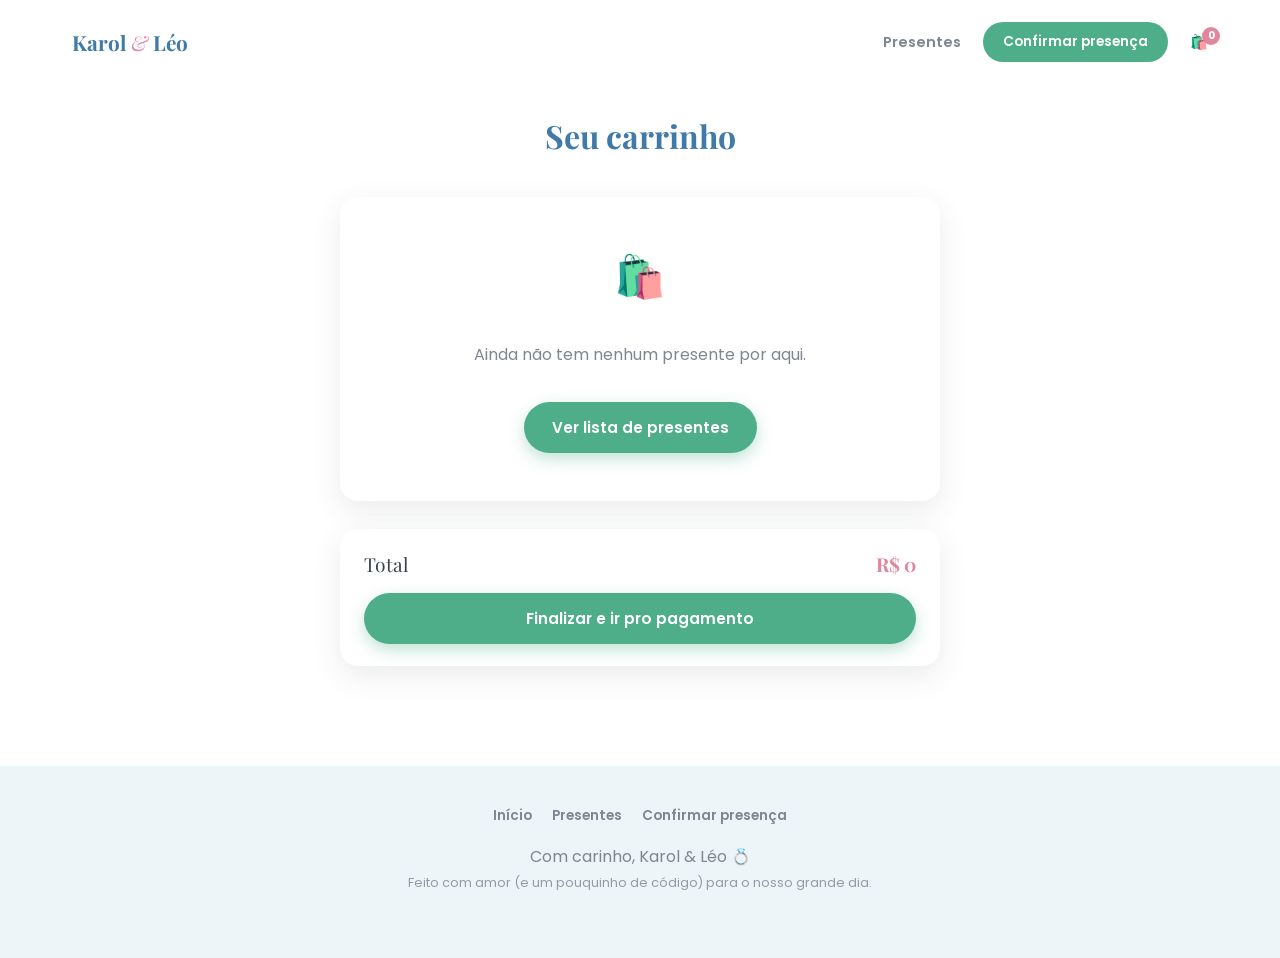
==== karol-e-leo/carrinho.html @ f5cfaec3 "Transforma a lista de presentes em lojinha com carrinho e checkout - gifts-data.js: cada presente ga" ====
<!DOCTYPE html>
<html lang="pt-BR">
<head>
  <meta charset="UTF-8" />
  <meta name="viewport" content="width=device-width, initial-scale=1.0" />
  <title>Carrinho | Karol & Léo</title>
  <link rel="preconnect" href="https://fonts.googleapis.com">
  <link href="https://fonts.googleapis.com/css2?family=Playfair+Display:wght@600;700&family=Poppins:wght@400;500;600;700&display=swap" rel="stylesheet">
  <link rel="stylesheet" href="styles.css" />
</head>
<body>

  <nav class="site-nav">
    <a class="site-nav__brand" href="index.html">Karol <span>&amp;</span> Léo</a>
    <div class="site-nav__links">
      <a href="presentes.html">Presentes</a>
      <a href="confirmar.html" class="btn btn--nav">Confirmar presença</a>
      <a href="carrinho.html" class="cart-link" aria-label="Carrinho de presentes">
        🛍️<span class="cart-badge" id="cart-badge" hidden>0</span>
      </a>
    </div>
  </nav>

  <main class="cart-page">
    <h1 class="cart-page__title">Seu carrinho</h1>

    <div class="cart-empty" id="cart-empty" hidden>
      <span class="cart-empty__emoji">🛍️</span>
      <p>Ainda não tem nenhum presente por aqui.</p>
      <a href="presentes.html" class="btn btn--primary">Ver lista de presentes</a>
    </div>

    <ul class="cart-list" id="cart-list"></ul>

    <div class="cart-summary" id="cart-summary" hidden>
      <div class="cart-summary__total">
        <span>Total</span>
        <span id="cart-total">R$ 0</span>
      </div>
      <a href="pagamento.html" class="btn btn--primary btn--block">Finalizar e ir pro pagamento</a>
    </div>
  </main>

  <footer class="footer">
    <div class="footer__links">
      <a href="index.html">Início</a>
      <a href="presentes.html">Presentes</a>
      <a href="confirmar.html">Confirmar presença</a>
    </div>
    <p>Com carinho, Karol &amp; Léo 💍</p>
    <p class="footer__small">Feito com amor (e um pouquinho de código) para o nosso grande dia.</p>
  </footer>

  <script src="gifts-data.js"></script>
  <script src="cart.js"></script>
  <script src="carrinho.js"></script>
</body>
</html>
---- karol-e-leo/styles.css ----
:root {
  /* Paleta clean: azul claro + verde + rosa sobre branco — suave,
     sem cores fortes, com cada tom cumprindo um papel só seu. */
  --sky: #5f9bc7;      /* títulos e destaques */
  --sky-dark: #3f7aa8; /* texto sobre fundo claro / hover de contorno */
  --blush: #e0879e;    /* preços e detalhes afetivos */
  --mint: #4fae8a;     /* botões de ação (Presentear) */
  --mint-dark: #3c8b6d;
  --paper: #ffffff;
  --paper-dark: #eef5f8;
  --ink: #38434c;
  --ink-light: #7c8791;
  --white: #ffffff;
  --radius: 18px;
  --shadow: 0 10px 30px rgba(56, 67, 76, 0.1);
  /* fundos alternados dos cartões de presente (meme tiles) */
  --tile-a: #e8f1f7;
  --tile-b: #e8f5f0;
  --tile-c: #fbeaef;
  font-size: 16px;
}

@media (prefers-color-scheme: dark) {
  :root {
    --paper: #141b20;
    --paper-dark: #1b242a;
    --ink: #eef3f6;
    --ink-light: #a7b3bc;
    --white: #1e282e;
    --sky: #8dc3ea;
    --sky-dark: #a9d3f0;
    --blush: #f0a6b8;
    --mint: #6fd0ac;
    --mint-dark: #8adcc0;
    --shadow: 0 10px 30px rgba(0, 0, 0, 0.45);
    --tile-a: #1c2b34;
    --tile-b: #1a2e26;
    --tile-c: #2e1f26;
  }
}

:root[data-theme="dark"] {
  --paper: #141b20;
  --paper-dark: #1b242a;
  --ink: #eef3f6;
  --ink-light: #a7b3bc;
  --white: #1e282e;
  --sky: #8dc3ea;
  --sky-dark: #a9d3f0;
  --blush: #f0a6b8;
  --mint: #6fd0ac;
  --mint-dark: #8adcc0;
  --shadow: 0 10px 30px rgba(0, 0, 0, 0.45);
  --tile-a: #1c2b34;
  --tile-b: #1a2e26;
  --tile-c: #2e1f26;
}

:root[data-theme="light"] {
  --paper: #ffffff;
  --paper-dark: #eef5f8;
  --ink: #38434c;
  --ink-light: #7c8791;
  --white: #ffffff;
  --sky: #5f9bc7;
  --sky-dark: #3f7aa8;
  --blush: #e0879e;
  --mint: #4fae8a;
  --mint-dark: #3c8b6d;
  --shadow: 0 10px 30px rgba(56, 67, 76, 0.1);
  --tile-a: #e8f1f7;
  --tile-b: #e8f5f0;
  --tile-c: #fbeaef;
}

* { box-sizing: border-box; }

body {
  margin: 0;
  font-family: 'Poppins', sans-serif;
  color: var(--ink);
  background: var(--paper);
  -webkit-font-smoothing: antialiased;
}

h1, h2, h3 {
  font-family: 'Playfair Display', serif;
  margin: 0;
}

p { line-height: 1.6; }

/* ===================== NAVEGAÇÃO ===================== */
.site-nav {
  display: flex;
  align-items: center;
  justify-content: space-between;
  flex-wrap: wrap;
  gap: 14px;
  padding: 22px 32px;
  max-width: 1200px;
  margin: 0 auto;
}

.site-nav__brand {
  font-family: 'Playfair Display', serif;
  font-size: 1.3rem;
  font-weight: 700;
  color: var(--sky-dark);
  text-decoration: none;
}

.site-nav__brand span {
  color: var(--blush);
  font-style: italic;
  font-weight: 400;
}

.site-nav__links {
  display: flex;
  align-items: center;
  gap: 22px;
  flex-wrap: wrap;
}

.site-nav__links a:not(.btn) {
  color: var(--ink-light);
  text-decoration: none;
  font-size: 0.9rem;
  font-weight: 600;
}

.site-nav__links a:not(.btn):hover { color: var(--sky-dark); }

.site-nav__back {
  color: var(--ink-light);
  text-decoration: none;
  font-size: 0.9rem;
  font-weight: 600;
}

.site-nav__back:hover { color: var(--sky-dark); }

.cart-link {
  position: relative;
  display: inline-flex;
  text-decoration: none;
  font-size: 1.3rem;
  color: var(--ink-light);
  line-height: 1;
}

.cart-link:hover { color: var(--sky-dark); }

.cart-badge {
  position: absolute;
  top: -8px;
  right: -12px;
  background: var(--blush);
  color: var(--white);
  font-size: 0.65rem;
  font-weight: 700;
  min-width: 18px;
  height: 18px;
  border-radius: 999px;
  display: flex;
  align-items: center;
  justify-content: center;
  padding: 0 4px;
}

/* ===================== HERO ===================== */
.hero {
  min-height: 100vh;
  display: flex;
  align-items: center;
  justify-content: center;
  text-align: center;
  padding: 32px 20px;
  background:
    radial-gradient(circle at 20% 20%, rgba(95,155,199,0.16), transparent 45%),
    radial-gradient(circle at 80% 80%, rgba(224,135,158,0.16), transparent 45%),
    linear-gradient(160deg, var(--paper) 0%, var(--paper-dark) 100%);
}

.hero__overlay {
  max-width: 640px;
  display: flex;
  flex-direction: column;
  align-items: center;
  gap: 18px;
}

.hero__monogram {
  font-family: 'Playfair Display', serif;
  font-size: 1.4rem;
  letter-spacing: 0.05em;
  color: var(--sky-dark);
  border: 1.5px solid var(--sky);
  border-radius: 50%;
  width: 68px;
  height: 68px;
  display: flex;
  align-items: center;
  justify-content: center;
}

.hero__monogram span {
  color: var(--blush);
  font-size: 0.8rem;
  margin: 0 2px;
}

.hero__eyebrow,
.section-eyebrow {
  letter-spacing: 0.25em;
  text-transform: uppercase;
  font-size: 0.75rem;
  color: var(--blush);
  font-weight: 600;
  margin: 0 0 10px;
  text-align: center;
}

.hero__names {
  font-size: clamp(2.8rem, 8vw, 5rem);
  color: var(--sky-dark);
}

.hero__amp {
  color: var(--blush);
  font-style: italic;
  font-weight: 400;
}

.hero__date {
  font-size: 1.1rem;
  color: var(--ink-light);
  margin: 0;
}

.countdown__label {
  font-size: 0.75rem;
  text-transform: uppercase;
  letter-spacing: 0.15em;
  color: var(--ink-light);
  margin: 6px 0 0;
}

.countdown {
  display: flex;
  gap: 12px;
  margin-top: 4px;
}

.countdown__box {
  background: var(--white);
  border-radius: 12px;
  padding: 10px 14px;
  min-width: 64px;
  box-shadow: var(--shadow);
  display: flex;
  flex-direction: column;
  align-items: center;
}

.countdown__box span {
  font-size: 1.4rem;
  font-weight: 700;
  color: var(--sky-dark);
  font-family: 'Playfair Display', serif;
}

.countdown__box small {
  font-size: 0.65rem;
  color: var(--ink-light);
  text-transform: uppercase;
  letter-spacing: 0.05em;
}

.hero__actions {
  display: flex;
  gap: 12px;
  flex-wrap: wrap;
  justify-content: center;
  margin-top: 8px;
}

/* ===================== BUTTONS ===================== */
.btn {
  display: inline-block;
  border: none;
  cursor: pointer;
  font-family: 'Poppins', sans-serif;
  font-weight: 600;
  border-radius: 999px;
  padding: 14px 28px;
  font-size: 0.95rem;
  text-decoration: none;
  transition: transform 0.15s ease, box-shadow 0.15s ease, background 0.15s ease;
}

.btn:hover { transform: translateY(-2px); }

.btn--ghost {
  background: transparent;
  color: var(--sky-dark);
  border: 2px solid var(--sky-dark);
}

.btn--ghost:hover { background: var(--sky-dark); color: var(--white); }

.btn--primary {
  background: var(--mint);
  color: var(--white);
  box-shadow: 0 6px 16px rgba(79, 174, 138, 0.35);
}

.btn--primary:hover { background: var(--mint-dark); }

.btn--nav {
  background: var(--mint);
  color: var(--white);
  padding: 10px 20px;
  font-size: 0.85rem;
}

.btn--nav:hover { background: var(--mint-dark); }

.btn--link {
  background: none;
  color: var(--ink-light);
  text-decoration: underline;
  padding: 8px;
}

.btn--block {
  display: block;
  width: 100%;
  text-align: center;
}

/* ===================== NOSSA HISTÓRIA (TIMELINE) ===================== */
.story {
  padding: 90px 20px 100px;
  background: var(--white);
}

.story__intro {
  max-width: 640px;
  margin: 0 auto 56px;
  text-align: center;
}

.story__intro h2 {
  color: var(--sky-dark);
  font-size: 2rem;
  margin-bottom: 14px;
  text-wrap: balance;
}

.story__lead {
  color: var(--ink-light);
  font-size: 1.05rem;
}

.timeline {
  list-style: none;
  margin: 0 auto;
  padding: 0;
  max-width: 900px;
  display: flex;
  flex-direction: column;
  gap: 56px;
}

.timeline__item {
  display: flex;
  gap: 28px;
  align-items: center;
}

.timeline__item:nth-child(even) {
  flex-direction: row-reverse;
}

.timeline__photo {
  flex: 0 0 220px;
  margin: 0;
  aspect-ratio: 4 / 5;
  border-radius: var(--radius);
  overflow: hidden;
  background: var(--paper-dark);
  box-shadow: var(--shadow);
}

.timeline__photo img {
  width: 100%;
  height: 100%;
  object-fit: cover;
  display: block;
}

.timeline__content {
  flex: 1;
  text-align: left;
}

.timeline__date {
  text-transform: uppercase;
  letter-spacing: 0.1em;
  font-size: 0.75rem;
  color: var(--blush);
  font-weight: 600;
  margin: 0 0 6px;
}

.timeline__content h3 {
  color: var(--ink);
  font-size: 1.3rem;
  margin-bottom: 8px;
}

.timeline__content p {
  color: var(--ink-light);
  font-size: 0.95rem;
  margin: 0;
}

@media (max-width: 700px) {
  .timeline__item,
  .timeline__item:nth-child(even) {
    flex-direction: column;
    text-align: center;
  }
  .timeline__content { text-align: center; }
  .timeline__photo { flex-basis: auto; width: 70%; max-width: 260px; }
}

/* ===================== CONVITE ===================== */
.invite {
  padding: 60px 20px 90px;
  display: flex;
  justify-content: center;
  background: var(--paper-dark);
}

.invite__card {
  background: var(--white);
  border-radius: 24px;
  box-shadow: var(--shadow);
  padding: 44px 36px;
  max-width: 480px;
  width: 100%;
  text-align: center;
}

.invite__card h2 {
  color: var(--sky-dark);
  font-size: 2rem;
  margin-bottom: 12px;
  text-wrap: balance;
}

.invite__lead {
  color: var(--ink-light);
  font-size: 1rem;
}

.invite__divider {
  border-top: 1.5px dashed var(--paper-dark);
  margin: 26px 0;
}

.invite__details {
  list-style: none;
  padding: 0;
  margin: 0 0 30px;
  display: flex;
  flex-direction: column;
  gap: 20px;
}

.invite__detail {
  display: flex;
  gap: 14px;
  align-items: flex-start;
  text-align: left;
}

.invite__icon {
  color: var(--sky-dark);
  flex-shrink: 0;
  margin-top: 2px;
}

.invite__detail strong {
  display: block;
  font-family: 'Playfair Display', serif;
  color: var(--ink);
  font-size: 1.05rem;
}

.invite__detail span {
  color: var(--ink-light);
  font-size: 0.9rem;
}

.invite__map-link {
  display: inline-block;
  margin-top: 4px;
  color: var(--sky-dark);
  font-size: 0.85rem;
  font-weight: 600;
  text-decoration: none;
}

.invite__map-link:hover { text-decoration: underline; }

/* ===================== DRESS CODE ===================== */
.dresscode {
  padding: 90px 20px;
  background: var(--white);
  text-align: center;
}

.dresscode__content {
  max-width: 640px;
  margin: 0 auto;
}

.dresscode__content h2 {
  color: var(--sky-dark);
  font-size: 2rem;
  margin-bottom: 14px;
  text-wrap: balance;
}

.dresscode__lead {
  color: var(--ink-light);
  font-size: 1.05rem;
  margin-bottom: 40px;
}

.dresscode__swatches {
  display: flex;
  gap: 48px;
  justify-content: center;
  flex-wrap: wrap;
}

.swatch-group__label {
  text-transform: uppercase;
  letter-spacing: 0.1em;
  font-size: 0.75rem;
  color: var(--ink-light);
  margin: 0 0 14px;
  font-weight: 600;
}

.swatch-row {
  display: flex;
  gap: 12px;
  justify-content: center;
}

.swatch {
  width: 44px;
  height: 44px;
  border-radius: 50%;
  display: flex;
  align-items: center;
  justify-content: center;
  font-size: 1rem;
  font-weight: 700;
  background: var(--sw);
  border: 1px solid rgba(56, 67, 76, 0.15);
  box-shadow: var(--shadow);
  color: var(--white);
}

.swatch--avoid { color: #c0392b; }

/* ===================== TEASER PRESENTES ===================== */
.presentes-teaser {
  padding: 90px 20px 100px;
  text-align: center;
  background: var(--paper-dark);
}

.presentes-teaser__content {
  max-width: 560px;
  margin: 0 auto;
}

.presentes-teaser h2 {
  color: var(--sky-dark);
  font-size: 1.8rem;
  margin-bottom: 14px;
  text-wrap: balance;
}

.presentes-teaser p {
  color: var(--ink-light);
  margin-bottom: 26px;
}

/* ===================== GIFTS ===================== */
.gifts {
  padding: 80px 20px 100px;
  max-width: 1200px;
  margin: 0 auto;
}

.gifts__title {
  text-align: center;
  color: var(--sky-dark);
  font-size: 2.2rem;
}

.gifts__subtitle {
  text-align: center;
  color: var(--ink-light);
  margin-top: 10px;
  margin-bottom: 50px;
}

.gifts__grid {
  display: grid;
  grid-template-columns: repeat(auto-fill, minmax(240px, 1fr));
  gap: 24px;
}

.gift-card {
  background: var(--white);
  border-radius: var(--radius);
  overflow: hidden;
  text-align: center;
  box-shadow: var(--shadow);
  display: flex;
  flex-direction: column;
  transition: transform 0.2s ease, box-shadow 0.2s ease;
  border: 2px solid transparent;
}

.gift-card:hover {
  transform: translateY(-6px);
  border-color: var(--sky);
}

.gift-card__visual {
  position: relative;
  aspect-ratio: 5 / 4;
  display: flex;
  align-items: center;
  justify-content: center;
}

.gift-card__visual.tile--a { background: var(--tile-a); }
.gift-card__visual.tile--b { background: var(--tile-b); }
.gift-card__visual.tile--c { background: var(--tile-c); }

.gift-card__emoji {
  font-size: 3.4rem;
  line-height: 1;
}

.gift-card__caption {
  position: absolute;
  left: 0;
  right: 0;
  bottom: 0;
  margin: 0;
  background: rgba(20, 24, 28, 0.62);
  color: #fff;
  text-transform: uppercase;
  font-weight: 800;
  font-size: 0.7rem;
  letter-spacing: 0.02em;
  line-height: 1.3;
  padding: 8px 10px;
}

.gift-card__body {
  padding: 18px 20px 22px;
  display: flex;
  flex-direction: column;
  align-items: center;
  gap: 8px;
}

.gift-card__title {
  font-family: 'Playfair Display', serif;
  font-size: 1.05rem;
  color: var(--ink);
  min-height: 48px;
  display: flex;
  align-items: center;
}

.gift-card__desc {
  font-size: 0.85rem;
  color: var(--ink-light);
  min-height: 56px;
}

.gift-card__price {
  font-weight: 700;
  color: var(--blush);
  font-size: 1.15rem;
  margin-top: 4px;
}

.gift-card__btn {
  margin-top: 8px;
  background: var(--mint);
  color: var(--white);
  border: none;
  border-radius: 999px;
  padding: 10px 22px;
  font-weight: 600;
  cursor: pointer;
  font-size: 0.85rem;
  min-width: 130px;
  transition: background 0.15s ease;
}

.gift-card__btn:hover { background: var(--mint-dark); }
.gift-card__btn--added { background: var(--sky-dark); }

/* ===================== FOOTER ===================== */
.footer {
  text-align: center;
  padding: 40px 20px 60px;
  color: var(--ink-light);
  background: var(--paper-dark);
}

.footer__links {
  display: flex;
  gap: 20px;
  justify-content: center;
  flex-wrap: wrap;
  margin-bottom: 18px;
}

.footer__links a {
  color: var(--ink-light);
  text-decoration: none;
  font-size: 0.85rem;
  font-weight: 600;
}

.footer__links a:hover { color: var(--sky-dark); }

.footer p { margin: 4px 0; }
.footer__small { font-size: 0.8rem; opacity: 0.8; }

/* ===================== CONFIRMAR PRESENÇA ===================== */
.rsvp {
  min-height: 78vh;
  display: flex;
  align-items: center;
  justify-content: center;
  padding: 30px 20px 80px;
  background: linear-gradient(160deg, var(--paper) 0%, var(--paper-dark) 100%);
}

.rsvp__card {
  background: var(--white);
  border-radius: 24px;
  box-shadow: var(--shadow);
  padding: 44px 36px;
  max-width: 480px;
  width: 100%;
  text-align: center;
}

.rsvp__card h1 {
  color: var(--sky-dark);
  font-size: 1.9rem;
  margin-bottom: 14px;
  text-wrap: balance;
}

.rsvp__lead {
  color: var(--ink-light);
  margin-bottom: 32px;
}

.rsvp__form {
  display: flex;
  flex-direction: column;
  gap: 16px;
  text-align: left;
}

.rsvp__obrigado {
  display: flex;
  flex-direction: column;
  align-items: center;
  gap: 14px;
}

.rsvp__obrigado h2 {
  color: var(--sky-dark);
  font-size: 1.5rem;
}

.rsvp__obrigado p {
  color: var(--ink-light);
}

.rsvp__obrigado-emoji { font-size: 3rem; }

.field {
  display: flex;
  flex-direction: column;
  gap: 6px;
  font-size: 0.85rem;
  color: var(--ink-light);
  text-align: left;
}

.field input, .field textarea {
  font-family: 'Poppins', sans-serif;
  border: 1.5px solid var(--paper-dark);
  border-radius: 10px;
  padding: 10px 12px;
  font-size: 0.95rem;
  color: var(--ink);
  resize: none;
}

.field input:focus, .field textarea:focus {
  outline: none;
  border-color: var(--sky);
}

/* ===================== CARRINHO ===================== */
.cart-page {
  padding: 30px 20px 100px;
  max-width: 640px;
  margin: 0 auto;
}

.cart-page__title {
  text-align: center;
  color: var(--sky-dark);
  font-size: 2rem;
  margin-bottom: 40px;
}

.cart-empty {
  text-align: center;
  background: var(--white);
  border-radius: var(--radius);
  box-shadow: var(--shadow);
  padding: 48px 24px;
  color: var(--ink-light);
  display: flex;
  flex-direction: column;
  align-items: center;
  gap: 18px;
}

.cart-empty__emoji { font-size: 2.6rem; }

.cart-list {
  list-style: none;
  margin: 0 0 28px;
  padding: 0;
  display: flex;
  flex-direction: column;
  gap: 14px;
}

.cart-item {
  display: flex;
  align-items: center;
  gap: 14px;
  background: var(--white);
  border-radius: 14px;
  box-shadow: var(--shadow);
  padding: 14px 16px;
}

.cart-item__emoji { font-size: 1.8rem; }

.cart-item__info {
  flex: 1;
  display: flex;
  flex-direction: column;
  text-align: left;
}

.cart-item__info strong { color: var(--ink); font-size: 0.95rem; }
.cart-item__info span { color: var(--ink-light); font-size: 0.8rem; }

.cart-item__subtotal {
  font-weight: 700;
  color: var(--blush);
  font-size: 0.95rem;
  white-space: nowrap;
}

.cart-item__remove {
  border: none;
  background: var(--paper-dark);
  color: var(--ink-light);
  width: 28px;
  height: 28px;
  border-radius: 50%;
  font-size: 1.1rem;
  line-height: 1;
  cursor: pointer;
  flex-shrink: 0;
}

.cart-item__remove:hover { background: var(--blush); color: var(--white); }

.cart-summary {
  background: var(--white);
  border-radius: var(--radius);
  box-shadow: var(--shadow);
  padding: 22px 24px;
  display: flex;
  flex-direction: column;
  gap: 16px;
}

.cart-summary__total {
  display: flex;
  justify-content: space-between;
  align-items: baseline;
  font-family: 'Playfair Display', serif;
  font-size: 1.2rem;
  color: var(--ink);
}

.cart-summary__total span:last-child { color: var(--blush); font-weight: 700; }

/* ===================== PAGAMENTO ===================== */
.payment-page {
  padding: 30px 20px 100px;
  max-width: 520px;
  margin: 0 auto;
}

.payment-page__title {
  text-align: center;
  color: var(--sky-dark);
  font-size: 2rem;
  margin-bottom: 36px;
}

.payment-summary {
  background: var(--white);
  border-radius: var(--radius);
  box-shadow: var(--shadow);
  padding: 24px 26px;
  margin-bottom: 26px;
}

.payment-summary h2 {
  font-size: 1rem;
  color: var(--ink);
  margin-bottom: 14px;
}

.payment-summary ul {
  list-style: none;
  margin: 0 0 14px;
  padding: 0;
  display: flex;
  flex-direction: column;
  gap: 8px;
}

.payment-summary li {
  display: flex;
  justify-content: space-between;
  font-size: 0.88rem;
  color: var(--ink-light);
}

.payment-summary__total {
  display: flex;
  justify-content: space-between;
  align-items: baseline;
  border-top: 1.5px dashed var(--paper-dark);
  padding-top: 14px;
  font-family: 'Playfair Display', serif;
  font-size: 1.2rem;
  color: var(--ink);
}

.payment-summary__total span:last-child { color: var(--blush); font-weight: 700; }

.payment-form {
  background: var(--white);
  border-radius: var(--radius);
  box-shadow: var(--shadow);
  padding: 26px;
  display: flex;
  flex-direction: column;
  gap: 16px;
}

.payment-hint {
  font-size: 0.8rem;
  color: var(--ink-light);
  text-align: center;
  margin: 0;
}

.payment-done {
  background: var(--white);
  border-radius: var(--radius);
  box-shadow: var(--shadow);
  padding: 40px 28px;
  text-align: center;
  display: flex;
  flex-direction: column;
  align-items: center;
  gap: 14px;
}

.payment-done__emoji { font-size: 3rem; }

.payment-done h2 { color: var(--sky-dark); font-size: 1.4rem; }
.payment-done p { color: var(--ink-light); }
.payment-done__actions { display: flex; flex-direction: column; gap: 10px; width: 100%; margin-top: 8px; }

@media (max-width: 480px) {
  .countdown__box { min-width: 56px; padding: 8px 10px; }
}

a:focus-visible,
button:focus-visible,
input:focus-visible,
textarea:focus-visible {
  outline: 3px solid var(--blush);
  outline-offset: 2px;
}

@media (prefers-reduced-motion: reduce) {
  .btn, .gift-card, .gift-card__btn {
    transition: none;
  }
  .btn:hover, .gift-card:hover {
    transform: none;
  }
}
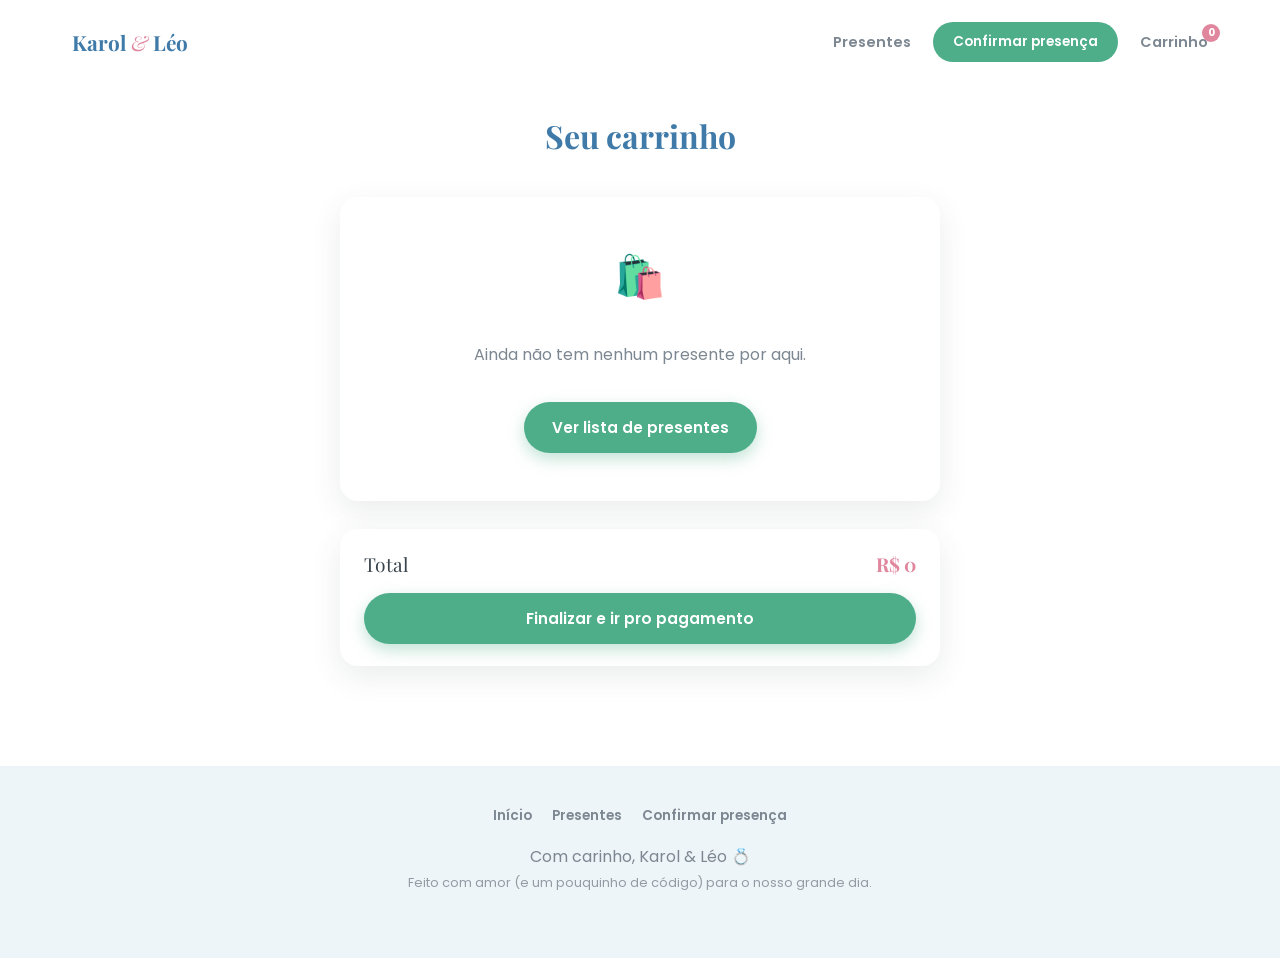
==== commit 4ab929d8: "Deixa os botões mais sofisticados, sem emoji e sem setas decorativas - Ícone do carrinho no menu vir" ====
--- a/karol-e-leo/carrinho.html
+++ b/karol-e-leo/carrinho.html
@@ -16,7 +16,7 @@
       <a href="presentes.html">Presentes</a>
       <a href="confirmar.html" class="btn btn--nav">Confirmar presença</a>
       <a href="carrinho.html" class="cart-link" aria-label="Carrinho de presentes">
-        🛍️<span class="cart-badge" id="cart-badge" hidden>0</span>
+        Carrinho<span class="cart-badge" id="cart-badge" hidden>0</span>
       </a>
     </div>
   </nav>
--- a/karol-e-leo/styles.css
+++ b/karol-e-leo/styles.css
@@ -145,9 +145,9 @@
   position: relative;
   display: inline-flex;
   text-decoration: none;
-  font-size: 1.3rem;
-  color: var(--ink-light);
-  line-height: 1;
+  font-size: 0.9rem;
+  font-weight: 600;
+  color: var(--ink-light);
 }
 
 .cart-link:hover { color: var(--sky-dark); }
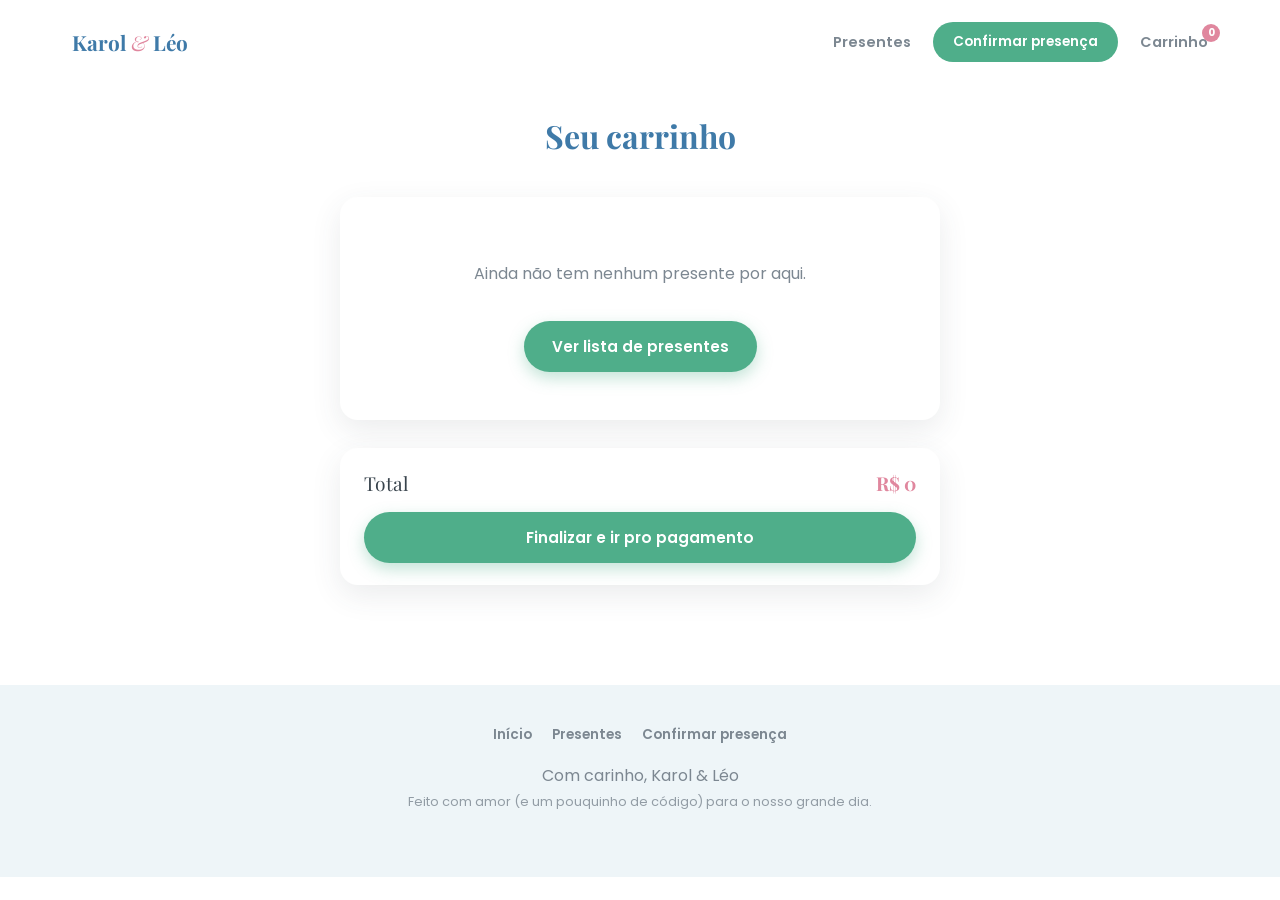
==== commit db16bae3: "Remove todos os emojis do site - Monograma "K & L" no lugar do coração, no herói e no fechamento - T" ====
--- a/karol-e-leo/carrinho.html
+++ b/karol-e-leo/carrinho.html
@@ -25,7 +25,6 @@
     <h1 class="cart-page__title">Seu carrinho</h1>
 
     <div class="cart-empty" id="cart-empty" hidden>
-      <span class="cart-empty__emoji">🛍️</span>
       <p>Ainda não tem nenhum presente por aqui.</p>
       <a href="presentes.html" class="btn btn--primary">Ver lista de presentes</a>
     </div>
@@ -47,7 +46,7 @@
       <a href="presentes.html">Presentes</a>
       <a href="confirmar.html">Confirmar presença</a>
     </div>
-    <p>Com carinho, Karol &amp; Léo 💍</p>
+    <p>Com carinho, Karol &amp; Léo</p>
     <p class="footer__small">Feito com amor (e um pouquinho de código) para o nosso grande dia.</p>
   </footer>
 
--- a/karol-e-leo/styles.css
+++ b/karol-e-leo/styles.css
@@ -13,10 +13,6 @@
   --white: #ffffff;
   --radius: 18px;
   --shadow: 0 10px 30px rgba(56, 67, 76, 0.1);
-  /* fundos alternados dos cartões de presente (meme tiles) */
-  --tile-a: #e8f1f7;
-  --tile-b: #e8f5f0;
-  --tile-c: #fbeaef;
   font-size: 16px;
 }
 
@@ -33,9 +29,6 @@
     --mint: #6fd0ac;
     --mint-dark: #8adcc0;
     --shadow: 0 10px 30px rgba(0, 0, 0, 0.45);
-    --tile-a: #1c2b34;
-    --tile-b: #1a2e26;
-    --tile-c: #2e1f26;
   }
 }
 
@@ -51,9 +44,6 @@
   --mint: #6fd0ac;
   --mint-dark: #8adcc0;
   --shadow: 0 10px 30px rgba(0, 0, 0, 0.45);
-  --tile-a: #1c2b34;
-  --tile-b: #1a2e26;
-  --tile-c: #2e1f26;
 }
 
 :root[data-theme="light"] {
@@ -68,9 +58,6 @@
   --mint: #4fae8a;
   --mint-dark: #3c8b6d;
   --shadow: 0 10px 30px rgba(56, 67, 76, 0.1);
-  --tile-a: #e8f1f7;
-  --tile-b: #e8f5f0;
-  --tile-c: #fbeaef;
 }
 
 * { box-sizing: border-box; }
@@ -191,7 +178,8 @@
   gap: 18px;
 }
 
-.hero__monogram {
+.hero__monogram,
+.closing__monogram {
   font-family: 'Playfair Display', serif;
   font-size: 1.4rem;
   letter-spacing: 0.05em;
@@ -205,7 +193,8 @@
   justify-content: center;
 }
 
-.hero__monogram span {
+.hero__monogram span,
+.closing__monogram span {
   color: var(--blush);
   font-size: 0.8rem;
   margin: 0 2px;
@@ -605,6 +594,36 @@
   margin-bottom: 26px;
 }
 
+/* ===================== AGRADECIMENTO ===================== */
+.closing {
+  padding: 90px 20px;
+  text-align: center;
+  background:
+    radial-gradient(circle at 30% 20%, rgba(95,155,199,0.12), transparent 45%),
+    radial-gradient(circle at 70% 80%, rgba(224,135,158,0.12), transparent 45%),
+    linear-gradient(160deg, var(--paper-dark) 0%, var(--paper) 100%);
+}
+
+.closing__content {
+  max-width: 520px;
+  margin: 0 auto;
+  display: flex;
+  flex-direction: column;
+  align-items: center;
+  gap: 16px;
+}
+
+.closing__content h2 {
+  color: var(--sky-dark);
+  font-size: 1.8rem;
+  text-wrap: balance;
+}
+
+.closing__content p {
+  color: var(--ink-light);
+  font-size: 1rem;
+}
+
 /* ===================== GIFTS ===================== */
 .gifts {
   padding: 80px 20px 100px;
@@ -651,18 +670,14 @@
 .gift-card__visual {
   position: relative;
   aspect-ratio: 5 / 4;
-  display: flex;
-  align-items: center;
-  justify-content: center;
-}
-
-.gift-card__visual.tile--a { background: var(--tile-a); }
-.gift-card__visual.tile--b { background: var(--tile-b); }
-.gift-card__visual.tile--c { background: var(--tile-c); }
-
-.gift-card__emoji {
-  font-size: 3.4rem;
-  line-height: 1;
+  background: var(--paper-dark);
+}
+
+.gift-card__img {
+  width: 100%;
+  height: 100%;
+  object-fit: cover;
+  display: block;
 }
 
 .gift-card__caption {
@@ -811,7 +826,6 @@
   color: var(--ink-light);
 }
 
-.rsvp__obrigado-emoji { font-size: 3rem; }
 
 .field {
   display: flex;
@@ -864,7 +878,6 @@
   gap: 18px;
 }
 
-.cart-empty__emoji { font-size: 2.6rem; }
 
 .cart-list {
   list-style: none;
@@ -885,7 +898,13 @@
   padding: 14px 16px;
 }
 
-.cart-item__emoji { font-size: 1.8rem; }
+.cart-item__img {
+  width: 48px;
+  height: 48px;
+  border-radius: 10px;
+  object-fit: cover;
+  flex-shrink: 0;
+}
 
 .cart-item__info {
   flex: 1;
@@ -1026,7 +1045,6 @@
   gap: 14px;
 }
 
-.payment-done__emoji { font-size: 3rem; }
 
 .payment-done h2 { color: var(--sky-dark); font-size: 1.4rem; }
 .payment-done p { color: var(--ink-light); }
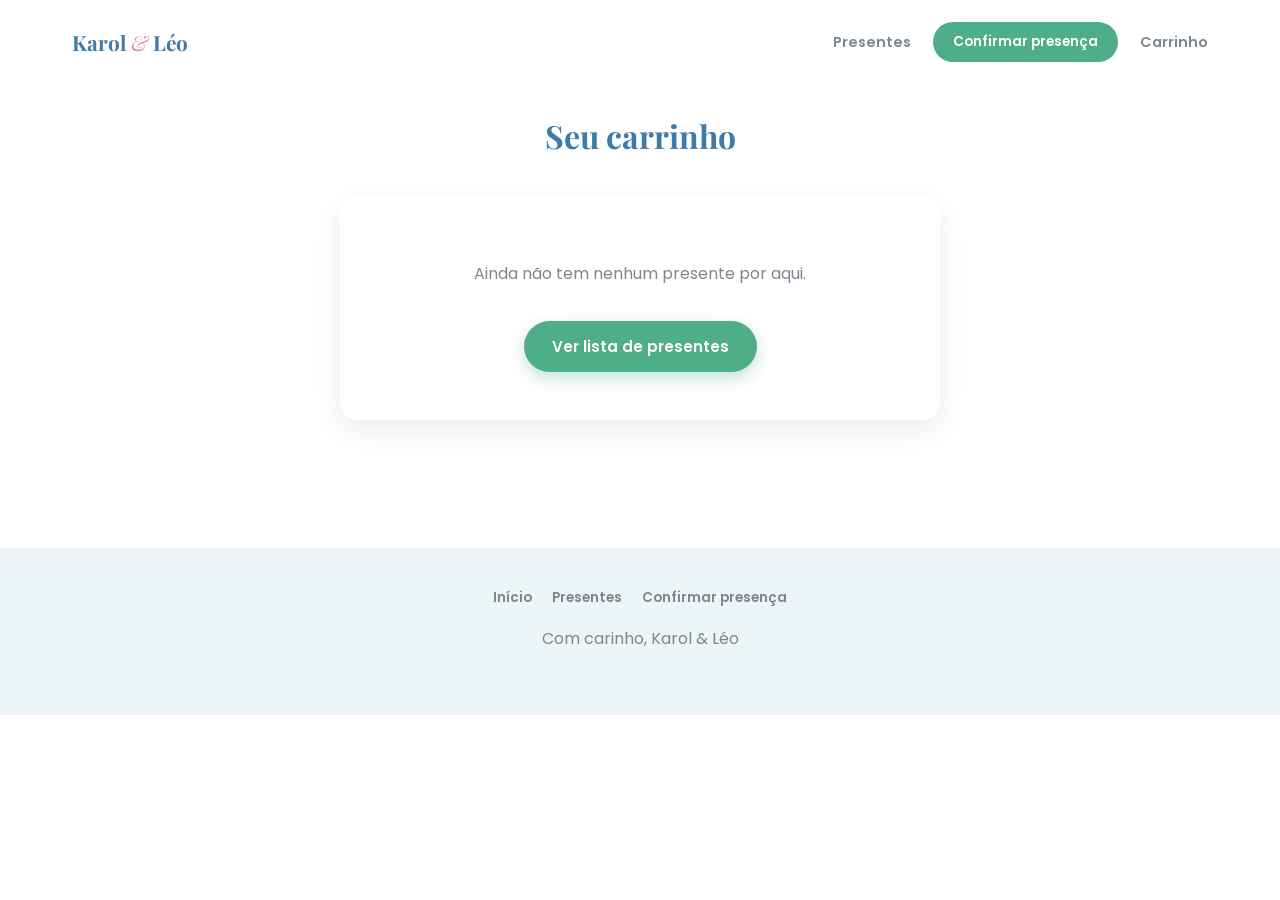
==== commit a621d3b2: "Corrige estados que apareciam antes da hora e ajusta textos finais - Corrige bug de CSS: classes com" ====
--- a/karol-e-leo/carrinho.html
+++ b/karol-e-leo/carrinho.html
@@ -47,7 +47,6 @@
       <a href="confirmar.html">Confirmar presença</a>
     </div>
     <p>Com carinho, Karol &amp; Léo</p>
-    <p class="footer__small">Feito com amor (e um pouquinho de código) para o nosso grande dia.</p>
   </footer>
 
   <script src="gifts-data.js"></script>
--- a/karol-e-leo/styles.css
+++ b/karol-e-leo/styles.css
@@ -62,6 +62,12 @@
 
 * { box-sizing: border-box; }
 
+/* Garante que o atributo hidden vença qualquer display:flex/block
+   declarado nas classes desses componentes (carrinho, confirmação,
+   pagamento) — sem isso, os estados "concluído" apareciam antes da
+   hora. */
+[hidden] { display: none !important; }
+
 body {
   margin: 0;
   font-family: 'Poppins', sans-serif;
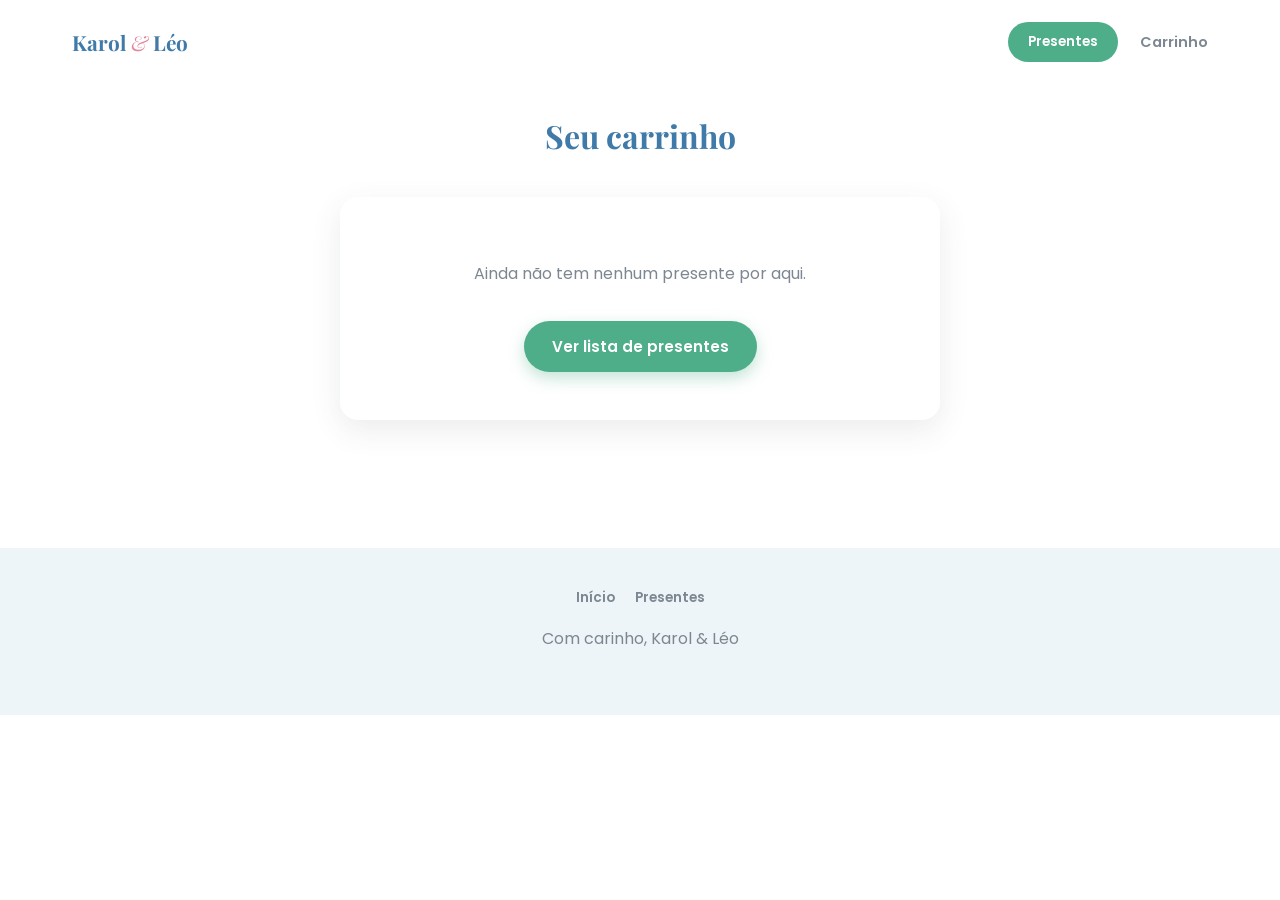
==== commit 7f687db9: "Remove a confirmação de presença — todos os convidados já confirmaram - Apaga confirmar.html e rsvp." ====
--- a/karol-e-leo/carrinho.html
+++ b/karol-e-leo/carrinho.html
@@ -13,8 +13,7 @@
   <nav class="site-nav">
     <a class="site-nav__brand" href="index.html">Karol <span>&amp;</span> Léo</a>
     <div class="site-nav__links">
-      <a href="presentes.html">Presentes</a>
-      <a href="confirmar.html" class="btn btn--nav">Confirmar presença</a>
+      <a href="presentes.html" class="btn btn--nav">Presentes</a>
       <a href="carrinho.html" class="cart-link" aria-label="Carrinho de presentes">
         Carrinho<span class="cart-badge" id="cart-badge" hidden>0</span>
       </a>
@@ -44,7 +43,6 @@
     <div class="footer__links">
       <a href="index.html">Início</a>
       <a href="presentes.html">Presentes</a>
-      <a href="confirmar.html">Confirmar presença</a>
     </div>
     <p>Com carinho, Karol &amp; Léo</p>
   </footer>
--- a/karol-e-leo/styles.css
+++ b/karol-e-leo/styles.css
@@ -335,7 +335,7 @@
   text-align: center;
 }
 
-/* ===================== NOSSA HISTÓRIA (TIMELINE) ===================== */
+/* ===================== NOSSA HISTÓRIA ===================== */
 .story {
   padding: 90px 20px 100px;
   background: var(--white);
@@ -343,93 +343,98 @@
 
 .story__intro {
   max-width: 640px;
-  margin: 0 auto 56px;
+  margin: 0 auto 8px;
   text-align: center;
 }
 
 .story__intro h2 {
   color: var(--sky-dark);
-  font-size: 2rem;
-  margin-bottom: 14px;
+  font-size: 2.2rem;
+  margin-bottom: 6px;
   text-wrap: balance;
 }
 
-.story__lead {
-  color: var(--ink-light);
-  font-size: 1.05rem;
-}
-
-.timeline {
-  list-style: none;
+.story__since {
+  font-family: 'Caveat', cursive;
+  font-size: 1.5rem;
+  font-weight: 600;
+  color: var(--blush);
+  transform: rotate(-2deg);
+  margin: 0 0 40px;
+}
+
+.story__narrative {
+  max-width: 620px;
   margin: 0 auto;
-  padding: 0;
-  max-width: 900px;
-  display: flex;
-  flex-direction: column;
-  gap: 56px;
-}
-
-.timeline__item {
-  display: flex;
-  gap: 28px;
-  align-items: center;
-}
-
-.timeline__item:nth-child(even) {
-  flex-direction: row-reverse;
-}
-
-.timeline__photo {
-  flex: 0 0 220px;
+  display: flex;
+  flex-direction: column;
+  gap: 20px;
+}
+
+.story__narrative p {
+  color: var(--ink-light);
+  font-size: 1.02rem;
+  line-height: 1.75;
+}
+
+.story__narrative strong {
+  color: var(--ink);
+  font-family: 'Playfair Display', serif;
+}
+
+.story__thanks {
+  max-width: 560px;
+  margin: 32px auto 0;
+  text-align: center;
+  font-family: 'Playfair Display', serif;
+  font-style: italic;
+  font-size: 1.15rem;
+  color: var(--sky-dark);
+  text-wrap: balance;
+}
+
+.story__gallery {
+  display: flex;
+  flex-wrap: wrap;
+  justify-content: center;
+  gap: 30px 24px;
+  max-width: 1000px;
+  margin: 56px auto 0;
+  padding: 0 10px;
+}
+
+.story__photo {
   margin: 0;
+  background: var(--white);
+  padding: 10px 10px 30px;
+  box-shadow: var(--shadow);
+  border-radius: 4px;
+  width: 200px;
+  transition: transform 0.2s ease, box-shadow 0.2s ease;
+}
+
+.story__photo:hover {
+  transform: rotate(0deg) scale(1.03) !important;
+  box-shadow: 0 16px 34px rgba(56, 67, 76, 0.2);
+}
+
+.story__photo img {
+  width: 100%;
   aspect-ratio: 4 / 5;
-  border-radius: var(--radius);
-  overflow: hidden;
-  background: var(--paper-dark);
-  box-shadow: var(--shadow);
-}
-
-.timeline__photo img {
-  width: 100%;
-  height: 100%;
   object-fit: cover;
   display: block;
-}
-
-.timeline__content {
-  flex: 1;
-  text-align: left;
-}
-
-.timeline__date {
-  text-transform: uppercase;
-  letter-spacing: 0.1em;
-  font-size: 0.75rem;
-  color: var(--blush);
-  font-weight: 600;
-  margin: 0 0 6px;
-}
-
-.timeline__content h3 {
-  color: var(--ink);
-  font-size: 1.3rem;
-  margin-bottom: 8px;
-}
-
-.timeline__content p {
-  color: var(--ink-light);
-  font-size: 0.95rem;
-  margin: 0;
-}
-
-@media (max-width: 700px) {
-  .timeline__item,
-  .timeline__item:nth-child(even) {
-    flex-direction: column;
-    text-align: center;
-  }
-  .timeline__content { text-align: center; }
-  .timeline__photo { flex-basis: auto; width: 70%; max-width: 260px; }
+  border-radius: 2px;
+  background: var(--paper-dark);
+}
+
+.story__gallery .story__photo:nth-child(1) { transform: rotate(-3deg); }
+.story__gallery .story__photo:nth-child(2) { transform: rotate(2deg); }
+.story__gallery .story__photo:nth-child(3) { transform: rotate(-1.5deg); }
+.story__gallery .story__photo:nth-child(4) { transform: rotate(2.5deg); }
+.story__gallery .story__photo:nth-child(5) { transform: rotate(-2deg); }
+
+@media (max-width: 600px) {
+  .story__photo { width: 42%; }
 }
 
 /* ===================== CONVITE ===================== */
@@ -628,6 +633,30 @@
 .closing__content p {
   color: var(--ink-light);
   font-size: 1rem;
+}
+
+.closing__highlight {
+  font-family: 'Playfair Display', serif;
+  color: var(--sky-dark);
+  font-size: 1.3rem;
+  font-weight: 700;
+  text-wrap: balance;
+}
+
+.closing__contact {
+  font-size: 0.85rem;
+  color: var(--ink-light);
+  margin-top: -4px;
+}
+
+.closing__contact a {
+  color: var(--sky-dark);
+  font-weight: 600;
+  text-decoration: none;
+}
+
+.closing__contact a:hover {
+  text-decoration: underline;
 }
 
 /* ===================== GIFTS ===================== */
@@ -747,7 +776,6 @@
 }
 
 .gift-card__btn:hover { background: var(--mint-dark); }
-.gift-card__btn--added { background: var(--sky-dark); }
 
 /* ===================== FOOTER ===================== */
 .footer {
@@ -776,62 +804,6 @@
 
 .footer p { margin: 4px 0; }
 .footer__small { font-size: 0.8rem; opacity: 0.8; }
-
-/* ===================== CONFIRMAR PRESENÇA ===================== */
-.rsvp {
-  min-height: 78vh;
-  display: flex;
-  align-items: center;
-  justify-content: center;
-  padding: 30px 20px 80px;
-  background: linear-gradient(160deg, var(--paper) 0%, var(--paper-dark) 100%);
-}
-
-.rsvp__card {
-  background: var(--white);
-  border-radius: 24px;
-  box-shadow: var(--shadow);
-  padding: 44px 36px;
-  max-width: 480px;
-  width: 100%;
-  text-align: center;
-}
-
-.rsvp__card h1 {
-  color: var(--sky-dark);
-  font-size: 1.9rem;
-  margin-bottom: 14px;
-  text-wrap: balance;
-}
-
-.rsvp__lead {
-  color: var(--ink-light);
-  margin-bottom: 32px;
-}
-
-.rsvp__form {
-  display: flex;
-  flex-direction: column;
-  gap: 16px;
-  text-align: left;
-}
-
-.rsvp__obrigado {
-  display: flex;
-  flex-direction: column;
-  align-items: center;
-  gap: 14px;
-}
-
-.rsvp__obrigado h2 {
-  color: var(--sky-dark);
-  font-size: 1.5rem;
-}
-
-.rsvp__obrigado p {
-  color: var(--ink-light);
-}
-
 
 .field {
   display: flex;
@@ -1056,6 +1028,78 @@
 .payment-done p { color: var(--ink-light); }
 .payment-done__actions { display: flex; flex-direction: column; gap: 10px; width: 100%; margin-top: 8px; }
 
+/* ===================== MODAL ===================== */
+.modal {
+  position: fixed;
+  inset: 0;
+  display: none;
+  align-items: center;
+  justify-content: center;
+  z-index: 200;
+  padding: 20px;
+}
+
+.modal.modal--open { display: flex; }
+
+.modal__backdrop {
+  position: absolute;
+  inset: 0;
+  background: rgba(30, 40, 46, 0.55);
+  backdrop-filter: blur(2px);
+}
+
+.modal__card {
+  position: relative;
+  background: var(--white);
+  border-radius: 24px;
+  padding: 36px 30px;
+  max-width: 400px;
+  width: 100%;
+  text-align: center;
+  box-shadow: 0 20px 60px rgba(0, 0, 0, 0.25);
+}
+
+.modal__close {
+  position: absolute;
+  top: 14px;
+  right: 16px;
+  border: none;
+  background: none;
+  font-size: 1.6rem;
+  cursor: pointer;
+  color: var(--ink-light);
+  line-height: 1;
+}
+
+.modal__eyebrow {
+  letter-spacing: 0.15em;
+  text-transform: uppercase;
+  font-size: 0.7rem;
+  color: var(--mint-dark);
+  font-weight: 700;
+  margin: 0 0 10px;
+}
+
+.modal__title {
+  font-family: 'Playfair Display', serif;
+  font-size: 1.3rem;
+  color: var(--ink);
+  margin: 0 0 12px;
+  text-wrap: balance;
+}
+
+.modal__text {
+  color: var(--ink-light);
+  font-size: 0.92rem;
+  margin: 0 0 24px;
+}
+
+.modal__actions {
+  display: flex;
+  flex-direction: column;
+  gap: 10px;
+}
+
 @media (max-width: 480px) {
   .countdown__box { min-width: 56px; padding: 8px 10px; }
 }
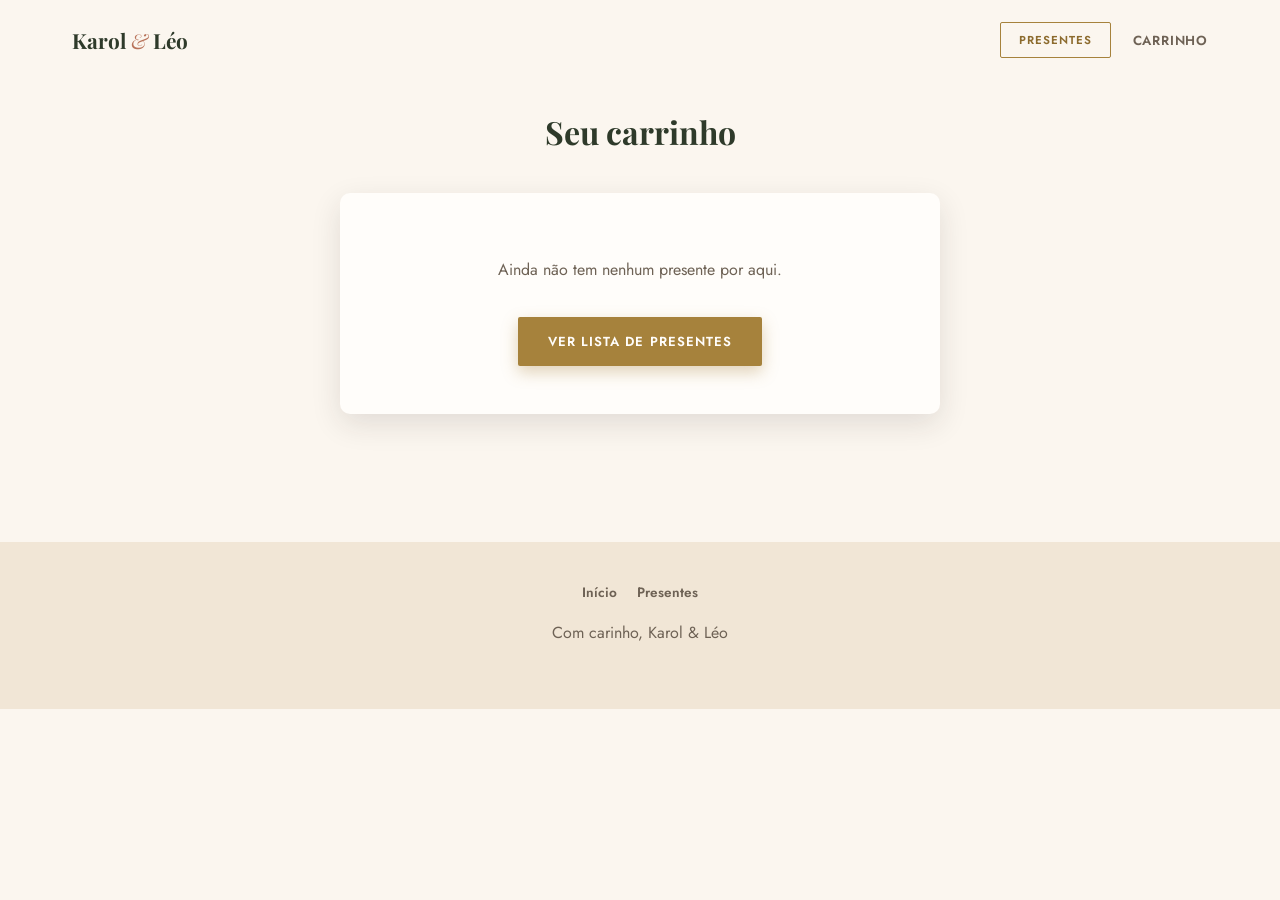
==== commit 96c75016: "Redesign com paleta sofisticada de casamento e integração Mercado Pago Troca a paleta azul/verde/ros" ====
--- a/karol-e-leo/carrinho.html
+++ b/karol-e-leo/carrinho.html
@@ -5,7 +5,7 @@
   <meta name="viewport" content="width=device-width, initial-scale=1.0" />
   <title>Carrinho | Karol & Léo</title>
   <link rel="preconnect" href="https://fonts.googleapis.com">
-  <link href="https://fonts.googleapis.com/css2?family=Playfair+Display:wght@600;700&family=Poppins:wght@400;500;600;700&display=swap" rel="stylesheet">
+  <link href="https://fonts.googleapis.com/css2?family=Playfair+Display:wght@600;700&family=Jost:wght@400;500;600;700&display=swap" rel="stylesheet">
   <link rel="stylesheet" href="styles.css" />
 </head>
 <body>
--- a/karol-e-leo/styles.css
+++ b/karol-e-leo/styles.css
@@ -1,63 +1,70 @@
 :root {
-  /* Paleta clean: azul claro + verde + rosa sobre branco — suave,
-     sem cores fortes, com cada tom cumprindo um papel só seu. */
-  --sky: #5f9bc7;      /* títulos e destaques */
-  --sky-dark: #3f7aa8; /* texto sobre fundo claro / hover de contorno */
-  --blush: #e0879e;    /* preços e detalhes afetivos */
-  --mint: #4fae8a;     /* botões de ação (Presentear) */
-  --mint-dark: #3c8b6d;
-  --paper: #ffffff;
-  --paper-dark: #eef5f8;
-  --ink: #38434c;
-  --ink-light: #7c8791;
-  --white: #ffffff;
-  --radius: 18px;
-  --shadow: 0 10px 30px rgba(56, 67, 76, 0.1);
+  /* Paleta de casamento: marfim quente + verde-floresta + dourado
+     envelhecido + terracota — mais elegante e atemporal que o azul/
+     verde/rosa vivos usados antes. */
+  --sky: #3f4f3a;       /* verde-floresta — títulos e destaques */
+  --sky-dark: #2e3a2a;  /* verde mais escuro — hover / ênfase */
+  --blush: #b8735a;     /* terracota — preços e detalhes afetivos */
+  --mint: #a6823c;      /* dourado envelhecido — botões de ação */
+  --mint-dark: #8c6b2e;
+  --paper: #fbf6ef;
+  --paper-dark: #f1e6d6;
+  --ink: #2b2420;
+  --ink-light: #6e6255;
+  --white: #fffdfa;
+  --radius: 10px;
+  --shadow: 0 10px 30px rgba(43, 36, 32, 0.12);
   font-size: 16px;
+
+  /* Cores literais do dress code (azul claro / verde / rosa) — fixas,
+     não seguem a paleta decorativa acima nem o tema claro/escuro. */
+  --dc-sky: #9db8d9;
+  --dc-green: #93b591;
+  --dc-pink: #e0a9b4;
 }
 
 @media (prefers-color-scheme: dark) {
   :root {
-    --paper: #141b20;
-    --paper-dark: #1b242a;
-    --ink: #eef3f6;
-    --ink-light: #a7b3bc;
-    --white: #1e282e;
-    --sky: #8dc3ea;
-    --sky-dark: #a9d3f0;
-    --blush: #f0a6b8;
-    --mint: #6fd0ac;
-    --mint-dark: #8adcc0;
-    --shadow: 0 10px 30px rgba(0, 0, 0, 0.45);
+    --paper: #1c1712;
+    --paper-dark: #241d17;
+    --ink: #f3ece3;
+    --ink-light: #c9bba9;
+    --white: #2a231d;
+    --sky: #8fae86;
+    --sky-dark: #a8c79e;
+    --blush: #d99a82;
+    --mint: #d4af5c;
+    --mint-dark: #e8c77e;
+    --shadow: 0 10px 30px rgba(0, 0, 0, 0.5);
   }
 }
 
 :root[data-theme="dark"] {
-  --paper: #141b20;
-  --paper-dark: #1b242a;
-  --ink: #eef3f6;
-  --ink-light: #a7b3bc;
-  --white: #1e282e;
-  --sky: #8dc3ea;
-  --sky-dark: #a9d3f0;
-  --blush: #f0a6b8;
-  --mint: #6fd0ac;
-  --mint-dark: #8adcc0;
-  --shadow: 0 10px 30px rgba(0, 0, 0, 0.45);
+  --paper: #1c1712;
+  --paper-dark: #241d17;
+  --ink: #f3ece3;
+  --ink-light: #c9bba9;
+  --white: #2a231d;
+  --sky: #8fae86;
+  --sky-dark: #a8c79e;
+  --blush: #d99a82;
+  --mint: #d4af5c;
+  --mint-dark: #e8c77e;
+  --shadow: 0 10px 30px rgba(0, 0, 0, 0.5);
 }
 
 :root[data-theme="light"] {
-  --paper: #ffffff;
-  --paper-dark: #eef5f8;
-  --ink: #38434c;
-  --ink-light: #7c8791;
-  --white: #ffffff;
-  --sky: #5f9bc7;
-  --sky-dark: #3f7aa8;
-  --blush: #e0879e;
-  --mint: #4fae8a;
-  --mint-dark: #3c8b6d;
-  --shadow: 0 10px 30px rgba(56, 67, 76, 0.1);
+  --paper: #fbf6ef;
+  --paper-dark: #f1e6d6;
+  --ink: #2b2420;
+  --ink-light: #6e6255;
+  --white: #fffdfa;
+  --sky: #3f4f3a;
+  --sky-dark: #2e3a2a;
+  --blush: #b8735a;
+  --mint: #a6823c;
+  --mint-dark: #8c6b2e;
+  --shadow: 0 10px 30px rgba(43, 36, 32, 0.12);
 }
 
 * { box-sizing: border-box; }
@@ -70,7 +77,7 @@
 
 body {
   margin: 0;
-  font-family: 'Poppins', sans-serif;
+  font-family: 'Jost', sans-serif;
   color: var(--ink);
   background: var(--paper);
   -webkit-font-smoothing: antialiased;
@@ -119,8 +126,10 @@
 .site-nav__links a:not(.btn) {
   color: var(--ink-light);
   text-decoration: none;
-  font-size: 0.9rem;
+  font-size: 0.82rem;
   font-weight: 600;
+  text-transform: uppercase;
+  letter-spacing: 0.06em;
 }
 
 .site-nav__links a:not(.btn):hover { color: var(--sky-dark); }
@@ -128,8 +137,10 @@
 .site-nav__back {
   color: var(--ink-light);
   text-decoration: none;
-  font-size: 0.9rem;
+  font-size: 0.82rem;
   font-weight: 600;
+  text-transform: uppercase;
+  letter-spacing: 0.06em;
 }
 
 .site-nav__back:hover { color: var(--sky-dark); }
@@ -138,8 +149,10 @@
   position: relative;
   display: inline-flex;
   text-decoration: none;
-  font-size: 0.9rem;
+  font-size: 0.82rem;
   font-weight: 600;
+  text-transform: uppercase;
+  letter-spacing: 0.06em;
   color: var(--ink-light);
 }
 
@@ -171,8 +184,8 @@
   text-align: center;
   padding: 32px 20px;
   background:
-    radial-gradient(circle at 20% 20%, rgba(95,155,199,0.16), transparent 45%),
-    radial-gradient(circle at 80% 80%, rgba(224,135,158,0.16), transparent 45%),
+    radial-gradient(circle at 20% 20%, rgba(63,79,58,0.14), transparent 45%),
+    radial-gradient(circle at 80% 80%, rgba(166,130,60,0.14), transparent 45%),
     linear-gradient(160deg, var(--paper) 0%, var(--paper-dark) 100%);
 }
 
@@ -286,11 +299,13 @@
   display: inline-block;
   border: none;
   cursor: pointer;
-  font-family: 'Poppins', sans-serif;
+  font-family: 'Jost', sans-serif;
   font-weight: 600;
-  border-radius: 999px;
-  padding: 14px 28px;
-  font-size: 0.95rem;
+  text-transform: uppercase;
+  letter-spacing: 0.08em;
+  border-radius: 2px;
+  padding: 15px 30px;
+  font-size: 0.82rem;
   text-decoration: none;
   transition: transform 0.15s ease, box-shadow 0.15s ease, background 0.15s ease;
 }
@@ -308,19 +323,20 @@
 .btn--primary {
   background: var(--mint);
   color: var(--white);
-  box-shadow: 0 6px 16px rgba(79, 174, 138, 0.35);
+  box-shadow: 0 6px 16px rgba(166, 130, 60, 0.35);
 }
 
 .btn--primary:hover { background: var(--mint-dark); }
 
 .btn--nav {
-  background: var(--mint);
-  color: var(--white);
-  padding: 10px 20px;
-  font-size: 0.85rem;
-}
-
-.btn--nav:hover { background: var(--mint-dark); }
+  background: transparent;
+  color: var(--mint-dark);
+  border: 1.5px solid var(--mint);
+  padding: 9px 18px;
+  font-size: 0.72rem;
+}
+
+.btn--nav:hover { background: var(--mint); color: var(--white); }
 
 .btn--link {
   background: none;
@@ -337,35 +353,56 @@
 
 /* ===================== NOSSA HISTÓRIA ===================== */
 .story {
-  padding: 90px 20px 100px;
+  padding-bottom: 100px;
   background: var(--white);
-}
-
-.story__intro {
-  max-width: 640px;
-  margin: 0 auto 8px;
-  text-align: center;
-}
-
-.story__intro h2 {
-  color: var(--sky-dark);
-  font-size: 2.2rem;
-  margin-bottom: 6px;
-  text-wrap: balance;
+  overflow: hidden;
+}
+
+.story__hero {
+  position: relative;
+  min-height: 62vh;
+  background-size: cover;
+  background-position: center;
+  margin-bottom: 76px;
+}
+
+.story__hero-scrim {
+  min-height: 62vh;
+  display: flex;
+  flex-direction: column;
+  align-items: center;
+  justify-content: center;
+  text-align: center;
+  padding: 40px 20px;
+  background: linear-gradient(190deg, rgba(24,20,18,0.18) 10%, rgba(24,20,18,0.55) 100%);
+}
+
+.section-eyebrow--light {
+  color: rgba(255, 255, 255, 0.88);
+}
+
+.story__hero-title {
+  font-family: 'Playfair Display', serif;
+  color: var(--white);
+  font-size: clamp(2.4rem, 7vw, 3.6rem);
+  margin: 0 0 10px;
+  text-shadow: 0 2px 24px rgba(0, 0, 0, 0.35);
 }
 
 .story__since {
   font-family: 'Caveat', cursive;
-  font-size: 1.5rem;
+  font-size: 1.6rem;
   font-weight: 600;
-  color: var(--blush);
+  color: var(--white);
   transform: rotate(-2deg);
-  margin: 0 0 40px;
+  margin: 0;
+  text-shadow: 0 2px 14px rgba(0, 0, 0, 0.3);
 }
 
 .story__narrative {
   max-width: 620px;
   margin: 0 auto;
+  padding: 0 20px;
   display: flex;
   flex-direction: column;
   gap: 20px;
@@ -382,9 +419,46 @@
   font-family: 'Playfair Display', serif;
 }
 
+.story__quote {
+  position: relative;
+  min-height: 42vh;
+  background-size: cover;
+  background-position: center;
+  margin: 56px 0;
+  display: flex;
+}
+
+.story__quote-scrim {
+  flex: 1;
+  min-height: 42vh;
+  display: flex;
+  align-items: center;
+  justify-content: center;
+  padding: 48px 24px;
+  background: rgba(20, 18, 17, 0.52);
+}
+
+.story__quote-text {
+  max-width: 640px;
+  text-align: center;
+  color: var(--white);
+  font-family: 'Playfair Display', serif;
+  font-style: italic;
+  font-size: 1.3rem;
+  line-height: 1.65;
+  text-wrap: balance;
+  text-shadow: 0 2px 18px rgba(0, 0, 0, 0.3);
+}
+
+.story__quote-text strong {
+  font-style: normal;
+  font-weight: 700;
+}
+
 .story__thanks {
   max-width: 560px;
-  margin: 32px auto 0;
+  margin: 0 auto;
+  padding: 0 20px;
   text-align: center;
   font-family: 'Playfair Display', serif;
   font-style: italic;
@@ -400,7 +474,7 @@
   gap: 30px 24px;
   max-width: 1000px;
   margin: 56px auto 0;
-  padding: 0 10px;
+  padding: 0 20px;
 }
 
 .story__photo {
@@ -435,6 +509,8 @@
 
 @media (max-width: 600px) {
   .story__photo { width: 42%; }
+  .story__hero, .story__hero-scrim { min-height: 52vh; }
+  .story__quote, .story__quote-scrim { min-height: 34vh; }
 }
 
 /* ===================== CONVITE ===================== */
@@ -447,7 +523,7 @@
 
 .invite__card {
   background: var(--white);
-  border-radius: 24px;
+  border-radius: 14px;
   box-shadow: var(--shadow);
   padding: 44px 36px;
   max-width: 480px;
@@ -610,8 +686,8 @@
   padding: 90px 20px;
   text-align: center;
   background:
-    radial-gradient(circle at 30% 20%, rgba(95,155,199,0.12), transparent 45%),
-    radial-gradient(circle at 70% 80%, rgba(224,135,158,0.12), transparent 45%),
+    radial-gradient(circle at 30% 20%, rgba(63,79,58,0.1), transparent 45%),
+    radial-gradient(circle at 70% 80%, rgba(166,130,60,0.1), transparent 45%),
     linear-gradient(160deg, var(--paper-dark) 0%, var(--paper) 100%);
 }
 
@@ -766,11 +842,13 @@
   background: var(--mint);
   color: var(--white);
   border: none;
-  border-radius: 999px;
-  padding: 10px 22px;
+  border-radius: 2px;
+  padding: 11px 22px;
   font-weight: 600;
+  text-transform: uppercase;
+  letter-spacing: 0.06em;
   cursor: pointer;
-  font-size: 0.85rem;
+  font-size: 0.72rem;
   min-width: 130px;
   transition: background 0.15s ease;
 }
@@ -815,7 +893,7 @@
 }
 
 .field input, .field textarea {
-  font-family: 'Poppins', sans-serif;
+  font-family: 'Jost', sans-serif;
   border: 1.5px solid var(--paper-dark);
   border-radius: 10px;
   padding: 10px 12px;
@@ -1051,7 +1129,7 @@
 .modal__card {
   position: relative;
   background: var(--white);
-  border-radius: 24px;
+  border-radius: 14px;
   padding: 36px 30px;
   max-width: 400px;
   width: 100%;
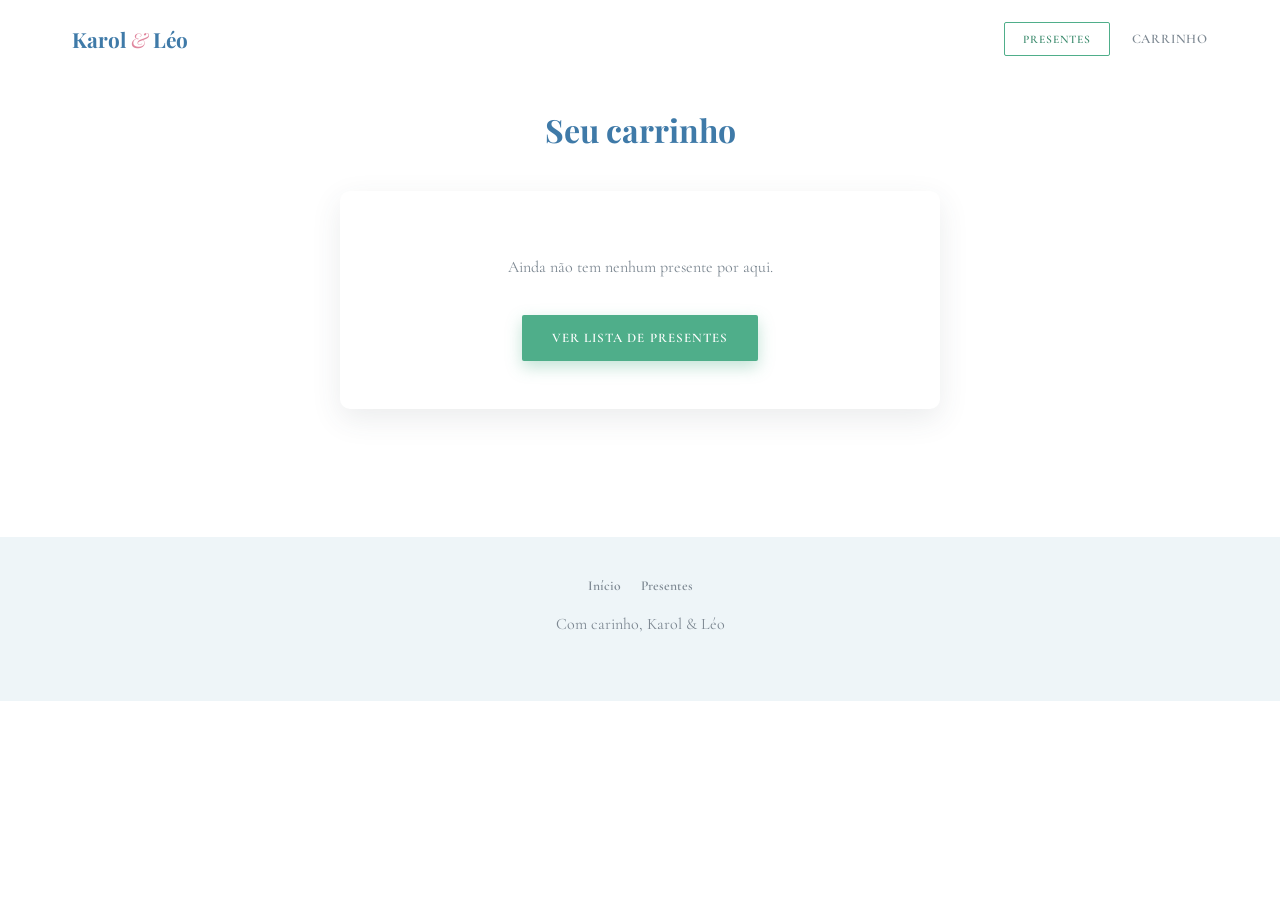
==== commit 7bde27c4: "Ajustes finais: fonte Cormorant Garamond, paleta original e preços dos presentes Troca a fonte do co" ====
--- a/karol-e-leo/carrinho.html
+++ b/karol-e-leo/carrinho.html
@@ -5,7 +5,7 @@
   <meta name="viewport" content="width=device-width, initial-scale=1.0" />
   <title>Carrinho | Karol & Léo</title>
   <link rel="preconnect" href="https://fonts.googleapis.com">
-  <link href="https://fonts.googleapis.com/css2?family=Playfair+Display:wght@600;700&family=Jost:wght@400;500;600;700&display=swap" rel="stylesheet">
+  <link href="https://fonts.googleapis.com/css2?family=Playfair+Display:wght@600;700&family=Cormorant+Garamond:wght@400;500;600;700&display=swap" rel="stylesheet">
   <link rel="stylesheet" href="styles.css" />
 </head>
 <body>
--- a/karol-e-leo/styles.css
+++ b/karol-e-leo/styles.css
@@ -1,70 +1,61 @@
 :root {
-  /* Paleta de casamento: marfim quente + verde-floresta + dourado
-     envelhecido + terracota — mais elegante e atemporal que o azul/
-     verde/rosa vivos usados antes. */
-  --sky: #3f4f3a;       /* verde-floresta — títulos e destaques */
-  --sky-dark: #2e3a2a;  /* verde mais escuro — hover / ênfase */
-  --blush: #b8735a;     /* terracota — preços e detalhes afetivos */
-  --mint: #a6823c;      /* dourado envelhecido — botões de ação */
-  --mint-dark: #8c6b2e;
-  --paper: #fbf6ef;
-  --paper-dark: #f1e6d6;
-  --ink: #2b2420;
-  --ink-light: #6e6255;
-  --white: #fffdfa;
+  --sky: #5f9bc7;
+  --sky-dark: #3f7aa8;
+  --blush: #e0879e;
+  --mint: #4fae8a;
+  --mint-dark: #3c8b6d;
+  --paper: #ffffff;
+  --paper-dark: #eef5f8;
+  --ink: #38434c;
+  --ink-light: #7c8791;
+  --white: #ffffff;
   --radius: 10px;
-  --shadow: 0 10px 30px rgba(43, 36, 32, 0.12);
+  --shadow: 0 10px 30px rgba(56, 67, 76, 0.1);
   font-size: 16px;
-
-  /* Cores literais do dress code (azul claro / verde / rosa) — fixas,
-     não seguem a paleta decorativa acima nem o tema claro/escuro. */
-  --dc-sky: #9db8d9;
-  --dc-green: #93b591;
-  --dc-pink: #e0a9b4;
 }
 
 @media (prefers-color-scheme: dark) {
   :root {
-    --paper: #1c1712;
-    --paper-dark: #241d17;
-    --ink: #f3ece3;
-    --ink-light: #c9bba9;
-    --white: #2a231d;
-    --sky: #8fae86;
-    --sky-dark: #a8c79e;
-    --blush: #d99a82;
-    --mint: #d4af5c;
-    --mint-dark: #e8c77e;
-    --shadow: 0 10px 30px rgba(0, 0, 0, 0.5);
+    --paper: #141b20;
+    --paper-dark: #1b242a;
+    --ink: #eef3f6;
+    --ink-light: #a7b3bc;
+    --white: #1e282e;
+    --sky: #8dc3ea;
+    --sky-dark: #a9d3f0;
+    --blush: #f0a6b8;
+    --mint: #6fd0ac;
+    --mint-dark: #8adcc0;
+    --shadow: 0 10px 30px rgba(0, 0, 0, 0.45);
   }
 }
 
 :root[data-theme="dark"] {
-  --paper: #1c1712;
-  --paper-dark: #241d17;
-  --ink: #f3ece3;
-  --ink-light: #c9bba9;
-  --white: #2a231d;
-  --sky: #8fae86;
-  --sky-dark: #a8c79e;
-  --blush: #d99a82;
-  --mint: #d4af5c;
-  --mint-dark: #e8c77e;
-  --shadow: 0 10px 30px rgba(0, 0, 0, 0.5);
+  --paper: #141b20;
+  --paper-dark: #1b242a;
+  --ink: #eef3f6;
+  --ink-light: #a7b3bc;
+  --white: #1e282e;
+  --sky: #8dc3ea;
+  --sky-dark: #a9d3f0;
+  --blush: #f0a6b8;
+  --mint: #6fd0ac;
+  --mint-dark: #8adcc0;
+  --shadow: 0 10px 30px rgba(0, 0, 0, 0.45);
 }
 
 :root[data-theme="light"] {
-  --paper: #fbf6ef;
-  --paper-dark: #f1e6d6;
-  --ink: #2b2420;
-  --ink-light: #6e6255;
-  --white: #fffdfa;
-  --sky: #3f4f3a;
-  --sky-dark: #2e3a2a;
-  --blush: #b8735a;
-  --mint: #a6823c;
-  --mint-dark: #8c6b2e;
-  --shadow: 0 10px 30px rgba(43, 36, 32, 0.12);
+  --paper: #ffffff;
+  --paper-dark: #eef5f8;
+  --ink: #38434c;
+  --ink-light: #7c8791;
+  --white: #ffffff;
+  --sky: #5f9bc7;
+  --sky-dark: #3f7aa8;
+  --blush: #e0879e;
+  --mint: #4fae8a;
+  --mint-dark: #3c8b6d;
+  --shadow: 0 10px 30px rgba(56, 67, 76, 0.1);
 }
 
 * { box-sizing: border-box; }
@@ -77,7 +68,7 @@
 
 body {
   margin: 0;
-  font-family: 'Jost', sans-serif;
+  font-family: 'Cormorant Garamond', serif;
   color: var(--ink);
   background: var(--paper);
   -webkit-font-smoothing: antialiased;
@@ -184,8 +175,8 @@
   text-align: center;
   padding: 32px 20px;
   background:
-    radial-gradient(circle at 20% 20%, rgba(63,79,58,0.14), transparent 45%),
-    radial-gradient(circle at 80% 80%, rgba(166,130,60,0.14), transparent 45%),
+    radial-gradient(circle at 20% 20%, rgba(95,155,199,0.16), transparent 45%),
+    radial-gradient(circle at 80% 80%, rgba(224,135,158,0.16), transparent 45%),
     linear-gradient(160deg, var(--paper) 0%, var(--paper-dark) 100%);
 }
 
@@ -299,7 +290,7 @@
   display: inline-block;
   border: none;
   cursor: pointer;
-  font-family: 'Jost', sans-serif;
+  font-family: 'Cormorant Garamond', serif;
   font-weight: 600;
   text-transform: uppercase;
   letter-spacing: 0.08em;
@@ -323,7 +314,7 @@
 .btn--primary {
   background: var(--mint);
   color: var(--white);
-  box-shadow: 0 6px 16px rgba(166, 130, 60, 0.35);
+  box-shadow: 0 6px 16px rgba(79, 174, 138, 0.35);
 }
 
 .btn--primary:hover { background: var(--mint-dark); }
@@ -686,8 +677,8 @@
   padding: 90px 20px;
   text-align: center;
   background:
-    radial-gradient(circle at 30% 20%, rgba(63,79,58,0.1), transparent 45%),
-    radial-gradient(circle at 70% 80%, rgba(166,130,60,0.1), transparent 45%),
+    radial-gradient(circle at 30% 20%, rgba(95,155,199,0.12), transparent 45%),
+    radial-gradient(circle at 70% 80%, rgba(224,135,158,0.12), transparent 45%),
     linear-gradient(160deg, var(--paper-dark) 0%, var(--paper) 100%);
 }
 
@@ -893,7 +884,7 @@
 }
 
 .field input, .field textarea {
-  font-family: 'Jost', sans-serif;
+  font-family: 'Cormorant Garamond', serif;
   border: 1.5px solid var(--paper-dark);
   border-radius: 10px;
   padding: 10px 12px;
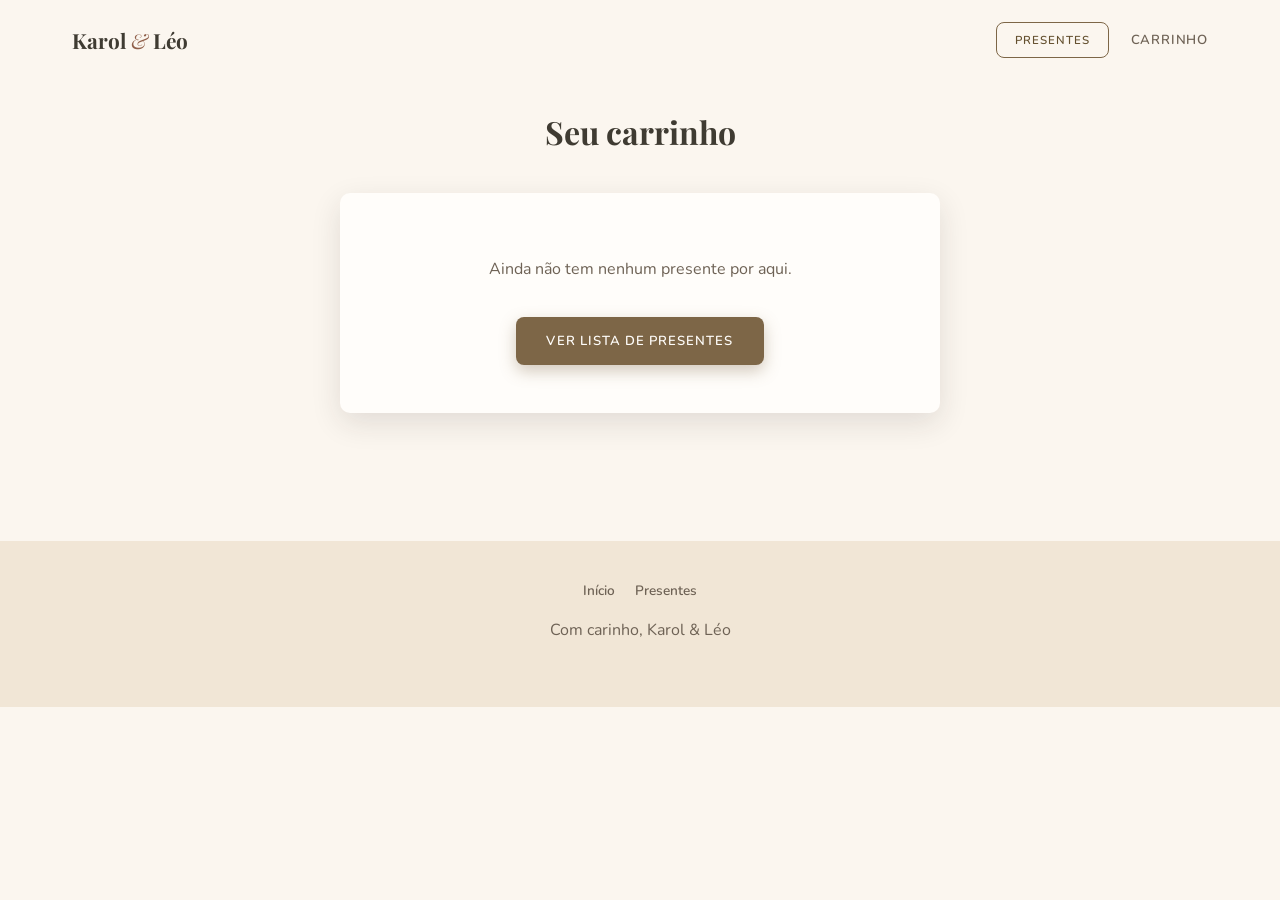
==== commit e210c54b: "Ajustes de acabamento: alinhamento, fonte, cor e correção de contraste - Galeria de fotos da seção "" ====
--- a/karol-e-leo/carrinho.html
+++ b/karol-e-leo/carrinho.html
@@ -5,7 +5,7 @@
   <meta name="viewport" content="width=device-width, initial-scale=1.0" />
   <title>Carrinho | Karol & Léo</title>
   <link rel="preconnect" href="https://fonts.googleapis.com">
-  <link href="https://fonts.googleapis.com/css2?family=Playfair+Display:wght@600;700&family=Cormorant+Garamond:wght@400;500;600;700&display=swap" rel="stylesheet">
+  <link href="https://fonts.googleapis.com/css2?family=Playfair+Display:wght@600;700&family=Nunito:wght@400;500;600;700;800&display=swap" rel="stylesheet">
   <link rel="stylesheet" href="styles.css" />
 </head>
 <body>
--- a/karol-e-leo/styles.css
+++ b/karol-e-leo/styles.css
@@ -1,61 +1,24 @@
 :root {
-  --sky: #5f9bc7;
-  --sky-dark: #3f7aa8;
-  --blush: #e0879e;
-  --mint: #4fae8a;
-  --mint-dark: #3c8b6d;
-  --paper: #ffffff;
-  --paper-dark: #eef5f8;
-  --ink: #38434c;
-  --ink-light: #7c8791;
-  --white: #ffffff;
+  /* Paleta de casamento: marfim quente + taupe neutro + argila suave. */
+  --sky: #5c574c;
+  --sky-dark: #3f3b32;
+  --blush: #8f5f49;
+  --mint: #7d6647;
+  --mint-dark: #64502f;
+  --paper: #fbf6ef;
+  --paper-dark: #f1e6d6;
+  --ink: #2b2420;
+  --ink-light: #6e6255;
+  --white: #fffdfa;
   --radius: 10px;
-  --shadow: 0 10px 30px rgba(56, 67, 76, 0.1);
+  --shadow: 0 10px 30px rgba(43, 36, 32, 0.12);
   font-size: 16px;
-}
-
-@media (prefers-color-scheme: dark) {
-  :root {
-    --paper: #141b20;
-    --paper-dark: #1b242a;
-    --ink: #eef3f6;
-    --ink-light: #a7b3bc;
-    --white: #1e282e;
-    --sky: #8dc3ea;
-    --sky-dark: #a9d3f0;
-    --blush: #f0a6b8;
-    --mint: #6fd0ac;
-    --mint-dark: #8adcc0;
-    --shadow: 0 10px 30px rgba(0, 0, 0, 0.45);
-  }
-}
-
-:root[data-theme="dark"] {
-  --paper: #141b20;
-  --paper-dark: #1b242a;
-  --ink: #eef3f6;
-  --ink-light: #a7b3bc;
-  --white: #1e282e;
-  --sky: #8dc3ea;
-  --sky-dark: #a9d3f0;
-  --blush: #f0a6b8;
-  --mint: #6fd0ac;
-  --mint-dark: #8adcc0;
-  --shadow: 0 10px 30px rgba(0, 0, 0, 0.45);
-}
-
-:root[data-theme="light"] {
-  --paper: #ffffff;
-  --paper-dark: #eef5f8;
-  --ink: #38434c;
-  --ink-light: #7c8791;
-  --white: #ffffff;
-  --sky: #5f9bc7;
-  --sky-dark: #3f7aa8;
-  --blush: #e0879e;
-  --mint: #4fae8a;
-  --mint-dark: #3c8b6d;
-  --shadow: 0 10px 30px rgba(56, 67, 76, 0.1);
+
+  /* Cores literais do dress code (azul claro / verde / rosa) — fixas,
+     não seguem a paleta decorativa acima nem o tema claro/escuro. */
+  --dc-sky: #9db8d9;
+  --dc-green: #93b591;
+  --dc-pink: #e0a9b4;
 }
 
 * { box-sizing: border-box; }
@@ -68,7 +31,7 @@
 
 body {
   margin: 0;
-  font-family: 'Cormorant Garamond', serif;
+  font-family: 'Nunito', sans-serif;
   color: var(--ink);
   background: var(--paper);
   -webkit-font-smoothing: antialiased;
@@ -166,21 +129,66 @@
   padding: 0 4px;
 }
 
+/* Navegação sobreposta à foto do hero, na home. */
+.site-nav--overlay {
+  position: absolute;
+  top: 0;
+  left: 0;
+  right: 0;
+  z-index: 5;
+}
+
+.site-nav--overlay .site-nav__brand,
+.site-nav--overlay .site-nav__brand span {
+  color: var(--white);
+  text-shadow: 0 2px 10px rgba(0,0,0,0.35);
+}
+
+.site-nav--overlay .site-nav__links a:not(.btn) {
+  color: rgba(255,255,255,0.92);
+  text-shadow: 0 2px 8px rgba(0,0,0,0.3);
+}
+
+.site-nav--overlay .site-nav__links a:not(.btn):hover { color: var(--white); }
+
+.site-nav--overlay .cart-link {
+  color: rgba(255,255,255,0.92);
+  text-shadow: 0 2px 8px rgba(0,0,0,0.3);
+}
+
+.site-nav--overlay .cart-link:hover { color: var(--white); }
+
+.site-nav--overlay .btn--nav {
+  border-color: rgba(255,255,255,0.85);
+  color: var(--white);
+}
+
+.site-nav--overlay .btn--nav:hover { background: var(--white); color: var(--sky-dark); }
+
 /* ===================== HERO ===================== */
 .hero {
+  position: relative;
   min-height: 100vh;
   display: flex;
   align-items: center;
   justify-content: center;
   text-align: center;
   padding: 32px 20px;
-  background:
-    radial-gradient(circle at 20% 20%, rgba(95,155,199,0.16), transparent 45%),
-    radial-gradient(circle at 80% 80%, rgba(224,135,158,0.16), transparent 45%),
-    linear-gradient(160deg, var(--paper) 0%, var(--paper-dark) 100%);
+  background-size: cover;
+  background-position: center;
+  overflow: hidden;
+}
+
+.hero::before {
+  content: "";
+  position: absolute;
+  inset: 0;
+  background: linear-gradient(195deg, rgba(22,18,14,0.28) 0%, rgba(22,18,14,0.42) 45%, rgba(22,18,14,0.72) 100%);
 }
 
 .hero__overlay {
+  position: relative;
+  z-index: 2;
   max-width: 640px;
   display: flex;
   flex-direction: column;
@@ -193,14 +201,22 @@
   font-family: 'Playfair Display', serif;
   font-size: 1.4rem;
   letter-spacing: 0.05em;
-  color: var(--sky-dark);
-  border: 1.5px solid var(--sky);
   border-radius: 50%;
   width: 68px;
   height: 68px;
   display: flex;
   align-items: center;
   justify-content: center;
+}
+
+.hero__monogram {
+  color: var(--white);
+  border: 1.5px solid rgba(255,255,255,0.8);
+}
+
+.closing__monogram {
+  color: var(--white);
+  border: 1.5px solid rgba(255,255,255,0.8);
 }
 
 .hero__monogram span,
@@ -210,7 +226,9 @@
   margin: 0 2px;
 }
 
-.hero__eyebrow,
+.hero__monogram span,
+.closing__monogram span { text-shadow: 0 2px 10px rgba(0,0,0,0.35); }
+
 .section-eyebrow {
   letter-spacing: 0.25em;
   text-transform: uppercase;
@@ -221,29 +239,44 @@
   text-align: center;
 }
 
+.hero__eyebrow {
+  letter-spacing: 0.25em;
+  text-transform: uppercase;
+  font-size: 0.75rem;
+  color: rgba(255,255,255,0.92);
+  font-weight: 600;
+  margin: 0 0 10px;
+  text-align: center;
+  text-shadow: 0 2px 10px rgba(0,0,0,0.3);
+}
+
 .hero__names {
   font-size: clamp(2.8rem, 8vw, 5rem);
-  color: var(--sky-dark);
+  color: var(--white);
+  text-shadow: 0 4px 30px rgba(0,0,0,0.35);
 }
 
 .hero__amp {
   color: var(--blush);
   font-style: italic;
   font-weight: 400;
+  text-shadow: 0 2px 10px rgba(0,0,0,0.3);
 }
 
 .hero__date {
   font-size: 1.1rem;
-  color: var(--ink-light);
+  color: rgba(255,255,255,0.88);
   margin: 0;
+  text-shadow: 0 2px 10px rgba(0,0,0,0.25);
 }
 
 .countdown__label {
   font-size: 0.75rem;
   text-transform: uppercase;
   letter-spacing: 0.15em;
-  color: var(--ink-light);
+  color: rgba(255,255,255,0.85);
   margin: 6px 0 0;
+  text-shadow: 0 2px 8px rgba(0,0,0,0.25);
 }
 
 .countdown {
@@ -283,6 +316,16 @@
   flex-wrap: wrap;
   justify-content: center;
   margin-top: 8px;
+}
+
+.hero__actions .btn--ghost {
+  color: var(--white);
+  border-color: rgba(255,255,255,0.85);
+}
+
+.hero__actions .btn--ghost:hover {
+  background: var(--white);
+  color: var(--sky-dark);
 }
 
 /* ===================== BUTTONS ===================== */
@@ -290,11 +333,11 @@
   display: inline-block;
   border: none;
   cursor: pointer;
-  font-family: 'Cormorant Garamond', serif;
+  font-family: 'Nunito', sans-serif;
   font-weight: 600;
   text-transform: uppercase;
   letter-spacing: 0.08em;
-  border-radius: 2px;
+  border-radius: 8px;
   padding: 15px 30px;
   font-size: 0.82rem;
   text-decoration: none;
@@ -314,7 +357,7 @@
 .btn--primary {
   background: var(--mint);
   color: var(--white);
-  box-shadow: 0 6px 16px rgba(79, 174, 138, 0.35);
+  box-shadow: 0 6px 16px rgba(125, 102, 71, 0.35);
 }
 
 .btn--primary:hover { background: var(--mint-dark); }
@@ -410,40 +453,30 @@
   font-family: 'Playfair Display', serif;
 }
 
-.story__quote {
-  position: relative;
+.story__quote-photo {
   min-height: 42vh;
   background-size: cover;
   background-position: center;
-  margin: 56px 0;
-  display: flex;
-}
-
-.story__quote-scrim {
-  flex: 1;
-  min-height: 42vh;
-  display: flex;
-  align-items: center;
-  justify-content: center;
-  padding: 48px 24px;
-  background: rgba(20, 18, 17, 0.52);
+  margin: 56px 0 0;
 }
 
 .story__quote-text {
   max-width: 640px;
-  text-align: center;
-  color: var(--white);
+  margin: 32px auto 0;
+  padding: 0 20px;
+  text-align: center;
+  color: var(--ink);
   font-family: 'Playfair Display', serif;
   font-style: italic;
   font-size: 1.3rem;
   line-height: 1.65;
   text-wrap: balance;
-  text-shadow: 0 2px 18px rgba(0, 0, 0, 0.3);
 }
 
 .story__quote-text strong {
   font-style: normal;
   font-weight: 700;
+  color: var(--sky-dark);
 }
 
 .story__thanks {
@@ -459,11 +492,10 @@
 }
 
 .story__gallery {
-  display: flex;
-  flex-wrap: wrap;
-  justify-content: center;
-  gap: 30px 24px;
-  max-width: 1000px;
+  display: grid;
+  grid-template-columns: repeat(5, 1fr);
+  gap: 24px;
+  max-width: 1100px;
   margin: 56px auto 0;
   padding: 0 20px;
 }
@@ -471,15 +503,14 @@
 .story__photo {
   margin: 0;
   background: var(--white);
-  padding: 10px 10px 30px;
+  padding: 10px 10px 26px;
   box-shadow: var(--shadow);
   border-radius: 4px;
-  width: 200px;
   transition: transform 0.2s ease, box-shadow 0.2s ease;
 }
 
 .story__photo:hover {
-  transform: rotate(0deg) scale(1.03) !important;
+  transform: scale(1.03);
   box-shadow: 0 16px 34px rgba(56, 67, 76, 0.2);
 }
 
@@ -492,16 +523,15 @@
   background: var(--paper-dark);
 }
 
-.story__gallery .story__photo:nth-child(1) { transform: rotate(-3deg); }
-.story__gallery .story__photo:nth-child(2) { transform: rotate(2deg); }
-.story__gallery .story__photo:nth-child(3) { transform: rotate(-1.5deg); }
-.story__gallery .story__photo:nth-child(4) { transform: rotate(2.5deg); }
-.story__gallery .story__photo:nth-child(5) { transform: rotate(-2deg); }
+@media (max-width: 900px) {
+  .story__gallery { grid-template-columns: repeat(3, 1fr); }
+}
 
 @media (max-width: 600px) {
-  .story__photo { width: 42%; }
+  .story__gallery { grid-template-columns: repeat(2, 1fr); gap: 18px; }
   .story__hero, .story__hero-scrim { min-height: 52vh; }
-  .story__quote, .story__quote-scrim { min-height: 34vh; }
+  .story__quote-photo { min-height: 34vh; }
+  .closing, .closing__scrim { min-height: 46vh; }
 }
 
 /* ===================== CONVITE ===================== */
@@ -674,12 +704,21 @@
 
 /* ===================== AGRADECIMENTO ===================== */
 .closing {
+  position: relative;
+  min-height: 62vh;
+  background-size: cover;
+  background-position: center 30%;
+}
+
+.closing__scrim {
+  position: relative;
+  min-height: 62vh;
+  display: flex;
+  align-items: center;
+  justify-content: center;
+  text-align: center;
   padding: 90px 20px;
-  text-align: center;
-  background:
-    radial-gradient(circle at 30% 20%, rgba(95,155,199,0.12), transparent 45%),
-    radial-gradient(circle at 70% 80%, rgba(224,135,158,0.12), transparent 45%),
-    linear-gradient(160deg, var(--paper-dark) 0%, var(--paper) 100%);
+  background: linear-gradient(190deg, rgba(20,18,17,0.35) 0%, rgba(20,18,17,0.62) 100%);
 }
 
 .closing__content {
@@ -692,38 +731,42 @@
 }
 
 .closing__content h2 {
-  color: var(--sky-dark);
+  color: var(--white);
   font-size: 1.8rem;
   text-wrap: balance;
+  text-shadow: 0 2px 18px rgba(0,0,0,0.35);
 }
 
 .closing__content p {
-  color: var(--ink-light);
+  color: rgba(255,255,255,0.88);
   font-size: 1rem;
+  text-shadow: 0 2px 10px rgba(0,0,0,0.3);
 }
 
 .closing__highlight {
   font-family: 'Playfair Display', serif;
-  color: var(--sky-dark);
+  color: var(--white);
   font-size: 1.3rem;
   font-weight: 700;
   text-wrap: balance;
+  text-shadow: 0 2px 18px rgba(0,0,0,0.35);
 }
 
 .closing__contact {
   font-size: 0.85rem;
-  color: var(--ink-light);
+  color: rgba(255,255,255,0.85);
   margin-top: -4px;
+  text-shadow: 0 2px 8px rgba(0,0,0,0.3);
 }
 
 .closing__contact a {
-  color: var(--sky-dark);
+  color: var(--white);
   font-weight: 600;
+  text-decoration: underline;
+}
+
+.closing__contact a:hover {
   text-decoration: none;
-}
-
-.closing__contact a:hover {
-  text-decoration: underline;
 }
 
 /* ===================== GIFTS ===================== */
@@ -833,7 +876,7 @@
   background: var(--mint);
   color: var(--white);
   border: none;
-  border-radius: 2px;
+  border-radius: 8px;
   padding: 11px 22px;
   font-weight: 600;
   text-transform: uppercase;
@@ -884,7 +927,7 @@
 }
 
 .field input, .field textarea {
-  font-family: 'Cormorant Garamond', serif;
+  font-family: 'Nunito', sans-serif;
   border: 1.5px solid var(--paper-dark);
   border-radius: 10px;
   padding: 10px 12px;
